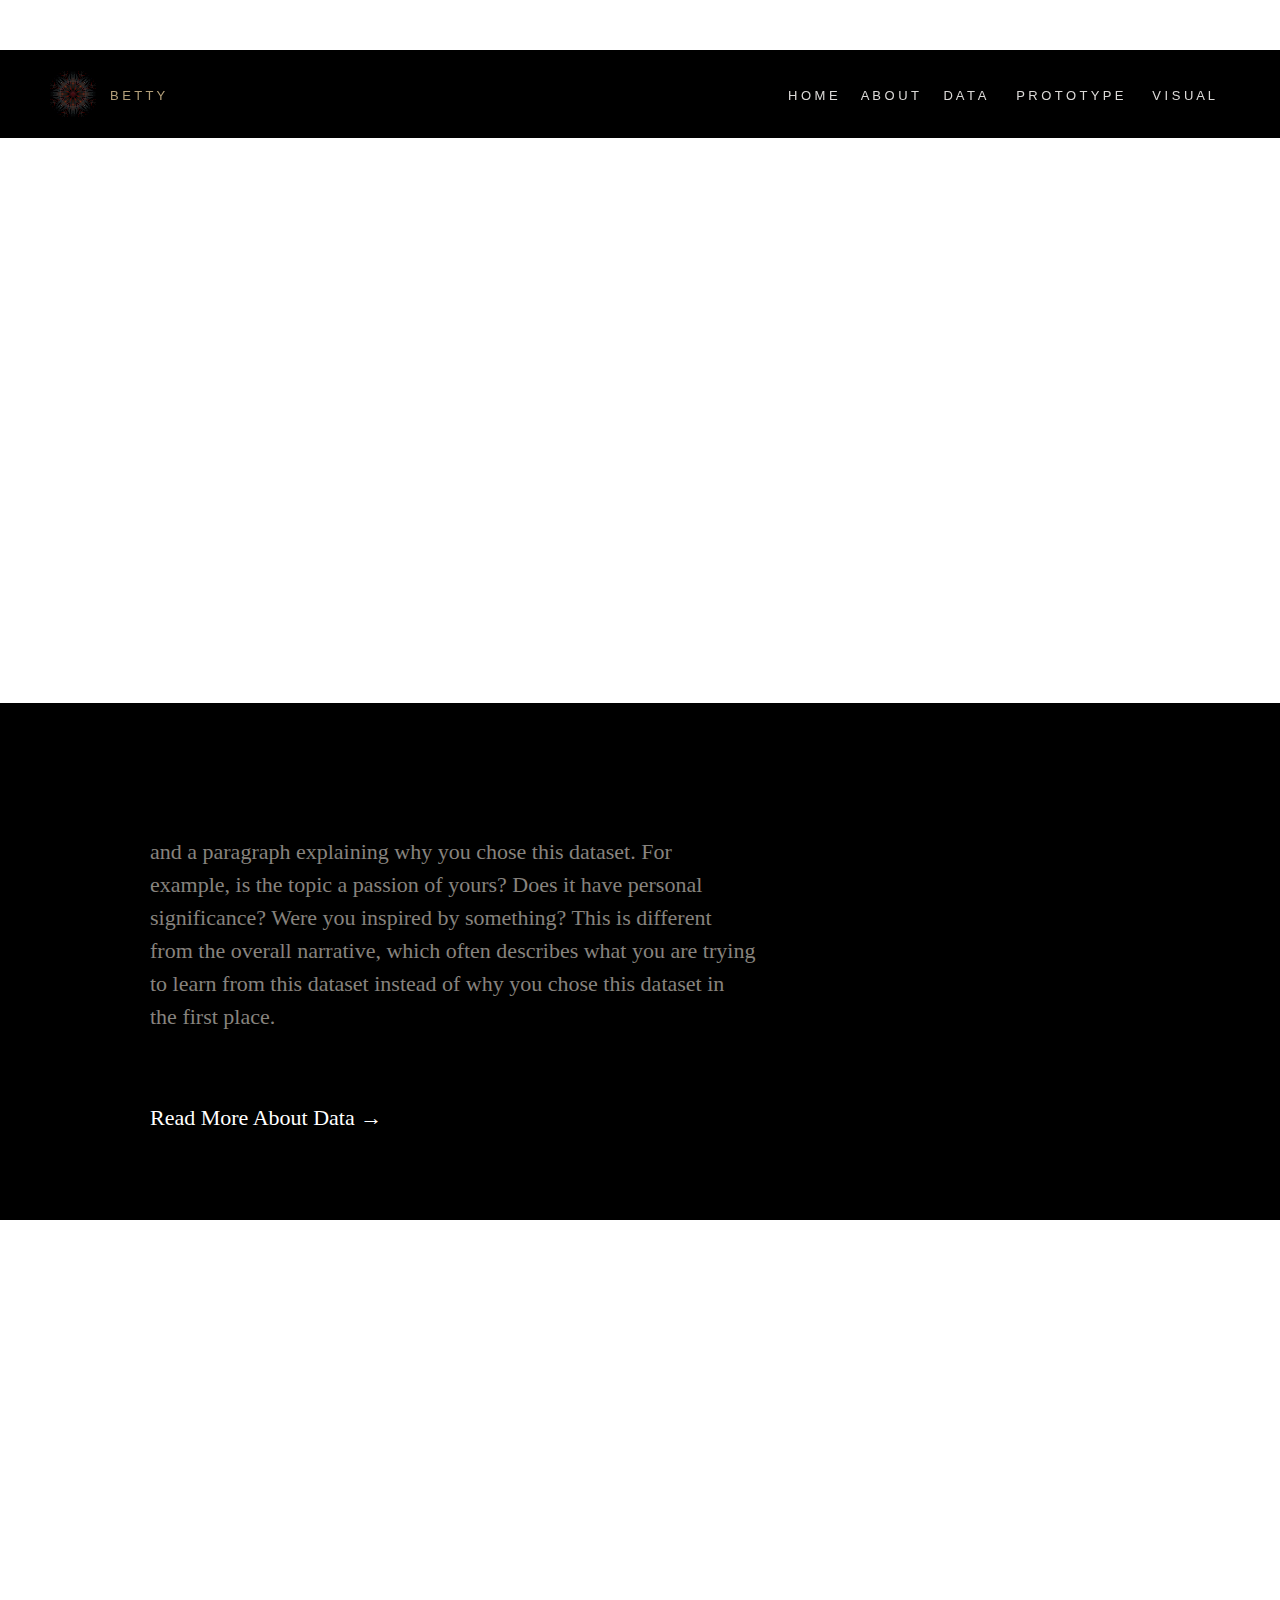
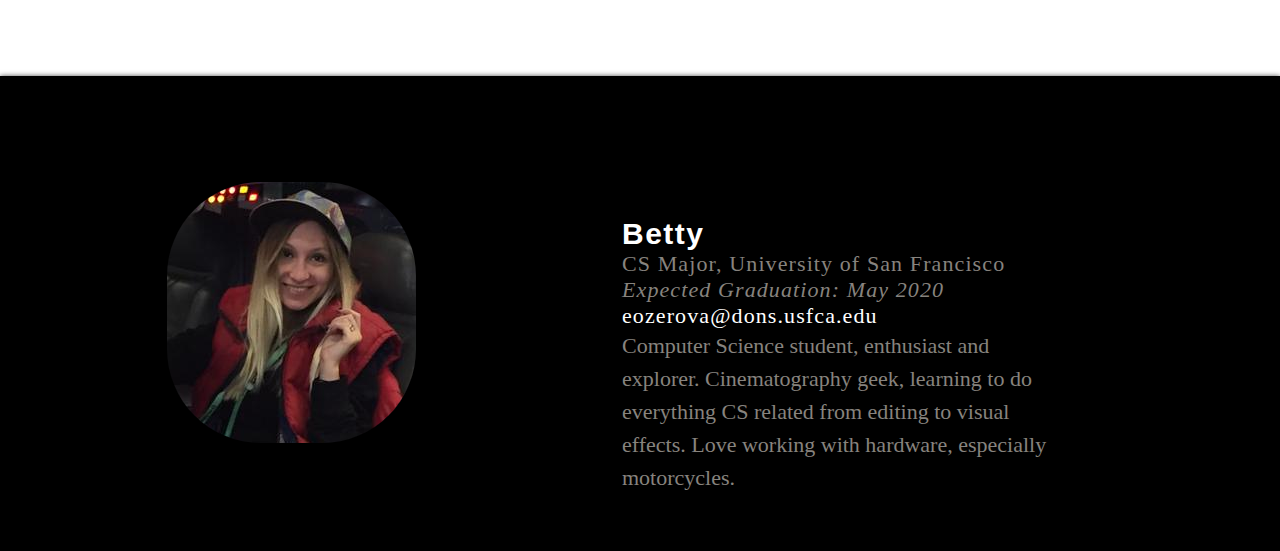
==== about.html @ e0b643b1 "Added new cool website design" ====
<html lang="ru" class="">

<head>

  <meta charset="utf-8">

  <meta charset="utf-8">
  <meta name="viewport" content="width=device-width, initial-scale=1">

  <title>Final Project</title>

  <!-- Add all stylesheets -->
  <link href="css/viewerMainStyle.css" rel="stylesheet">
  <link href="css/theme_fonts.css" rel="stylesheet">
  <link href="css/style_container.css" rel="stylesheet">
  <link href="css/style_navigation.css" rel="stylesheet">
  <link href="css/style_nick.css" rel="stylesheet">
  <link href="css/style_logo.css" rel="stylesheet">
  <link href="css/style_header.css" rel="stylesheet">
  <link href="css/style_blocks.css" rel="stylesheet">
  <link href="css/style_lowblock.css" rel="stylesheet">
  <link href="css/style_pinmenu.css" rel="stylesheet">
  <link href="css/style_footer.css" rel="stylesheet">


  <link href="css/font.css" rel="stylesheet">
  <link href="css/notusedyet/style2.css" rel="stylesheet">
  <link href="css/notusedyet/useless.css" rel="stylesheet">


<body class="" data-js-loaded="true" style="">



  <div id="SITE_CONTAINER">
    <style type="text/css" data-styleid="uploadedFonts"></style>

    <div id="CSS_CONTAINER"></div>
    <div data-aid="stylesContainer">
    </div>
    <div class="noop visual-focus-on" style="position:relative">
      <div id="SCROLL_TO_TOP" tabindex="-1" aria-label="top of page" role="region" style="height:0"></div>
      <div id="FONTS_CONTAINER"></div>
      <div id="SITE_BACKGROUND" style="top: 50px; min-height: calc(100vh - 50px); height: 2015px; width: 980px;" class="siteBackground">
        <div id="SITE_BACKGROUND_previous_noPrev" data-position="absolute" data-align="" data-fitting="" class="siteBackgroundprevious" style="width: 100%; height: 100%;">
          <div id="SITE_BACKGROUNDpreviousImage" class="siteBackgroundpreviousImage"></div>
          <div id="SITE_BACKGROUNDpreviousVideo" class="siteBackgroundpreviousVideo"></div>
          <div id="SITE_BACKGROUND_previousOverlay_noPrev" class="siteBackgroundpreviousOverlay"></div>
        </div>
        <div id="SITE_BACKGROUND_current_do3fh_k8nvbq23_bg" style="top: 0px; background-color: rgb(255, 255, 255); position: absolute; width: 100%; height: 100%;" data-position="absolute" data-align="top" data-fitting="fill"
          class="siteBackgroundcurrent">
          <div id="SITE_BACKGROUND_currentImage_do3fh_k8nvbq23_bg" style="position: absolute; top: 0px; height: 100%; width: 100%;" data-type="bgimage" data-height="100%" class="siteBackgroundcurrentImage"
            data-image-css="{&quot;backgroundSize&quot;:&quot;&quot;,&quot;backgroundPosition&quot;:&quot;&quot;,&quot;backgroundRepeat&quot;:&quot;&quot;}"></div>
          <div id="SITE_BACKGROUND_currentOverlay_do3fh_k8nvbq23_bg" style="position:absolute;top:0;width:100%;height:100%" class="siteBackgroundcurrentOverlay"></div>
        </div>
      </div>
      <div id="SITE_ROOT" class="SITE_ROOT" style="width:100%;min-width:980px;padding-bottom:0;top:50px" aria-hidden="false">
        <div id="masterPage" class="mesh-layout" data-mesh-layout="grid">
          <header data-is-absolute-layout="false" data-is-mobile="false" data-state="transition-allowed" data-site-width="980" data-header-top="0"
            style="position:relative;margin-top:0;left:0;margin-left:0;width:100%;min-width:980px;top:;bottom:;right:" class="style-ivjcpgej" id="SITE_HEADER">
            <div style="left:0;width:100%" id="SITE_HEADERscreenWidthBackground" class="style-ivjcpgejscreenWidthBackground">
              <div class="style-ivjcpgej_bg"></div>
            </div>
            <div id="SITE_HEADERcenteredContent" class="style-ivjcpgejcenteredContent">
              <div style="margin-left:calc((100% - 980px) / 2);width:980px" id="SITE_HEADERbg" class="style-ivjcpgejbg">
                <div class="style-ivjcpgej_bg-center"></div>
              </div>
              <div id="SITE_HEADERinlineContent" class="style-ivjcpgejinlineContent">
                <div id="SITE_HEADERinlineContent-gridContainer" data-mesh-internal="true"></div>
              </div>
            </div>
          </header>

          <main tabindex="-1" data-is-mobile="false" data-is-mesh="true" data-site-width="980" style="left:0;margin-left:0;width:100%;min-width:980px;top:0;bottom:;right:;position:" class="pc1" data-state="" id="PAGES_CONTAINER">
            <div style="left:0" id="PAGES_CONTAINERscreenWidthBackground" class="pc1screenWidthBackground"></div>
            <div style="position:relative" id="PAGES_CONTAINERcenteredContent" class="pc1centeredContent">
              <div style="display:none" id="PAGES_CONTAINERbg" class="pc1bg"></div>
              <div style="position:relative" id="PAGES_CONTAINERinlineContent" class="pc1inlineContent">
                <div style="width:100%">
                  <div data-ismobile="false" data-is-mesh-layout="true" style="height:100%;left:0;position:relative;top:;bottom:;right:" class="style-k8nvdzgb" id="do3fh">
                    <div style="margin-left:calc((100% - 980px) / 2);width:980px" id="do3fhbg" class="style-k8nvdzgbbg"></div>
                    <div class="style-k8nvdzgbinlineContent" id="do3fhinlineContent">
                      <div id="do3fhinlineContent-gridWrapper" data-mesh-internal="true">
                        <div id="do3fhinlineContent-gridContainer" data-mesh-internal="true">
                          <section style="left:0;width:100%;min-width:980px;height:auto;top:;bottom:;right:;position:;margin-left:0" data-responsive="true" data-is-screen-width="true" data-col-margin="0" data-row-margin="0" class="strc1"
                            id="comp-ividcu8f">

                            <div style="position:relative;width:calc(100% - 0px);min-width:980px" id="comp-ividcu8finlineContent" class="strc1inlineContent">
                              <div style="position:relative;width:100%;left:0;flex:980;margin-left:0;min-width:980px;top:0;margin-top:0;margin-bottom:0;height:;display:flex;bottom:;right:" data-content-width="980" data-is-mesh="true" class="strc1"
                                id="comp-ividcu8k">
                                <div style="position: absolute; top: 0px; width: 100%; height: 100%; overflow: hidden; pointer-events: auto; left: 0px; right: 0px; bottom: 0px;" data-page-id="do3fh" data-enable-video="true" data-bg-effect-name=""
                                  data-media-type="" data-use-clip-path="" data-needs-clipping="" data-wix-video-layout="true" class="strc1balata" id="comp-ividcu8kbalata">
                                  <div style="position:absolute;width:100%;height:100%;top:0;background-color:rgba(0, 0, 0, 1)" class="bgColor" id="comp-ividcu8kbalatabgcolor">
                                  </div>
                                </div>
                                <div style="width:100%;position:relative;top:0;bottom:0" class="strc1inlineContent" id="comp-ividcu8kinlineContent">
                                  <div id="comp-ividcu8kinlineContent-gridWrapper" data-mesh-internal="true">
                                    <div id="comp-ividcu8kinlineContent-gridContainer" data-mesh-internal="true">
                                      <div data-packed="true" style="width: 712px; pointer-events: none;" class="txtNew" id="comp-ividcu8o">
                                        <!-- <h2 class="font_2" style="line-height:1.5em;"><span style="letter-spacing:0.05em;">Daniel Russo</span></h2>

                                        <h5 class="font_5" style="line-height:1.5em;"><span style="letter-spacing:0.05em;">Cinematographer, Filmmaker, Storyteller&nbsp;</span></h5> -->
                                      </div>
                                      <div data-packed="true" style="width: 606px; pointer-events: none;" class="txtNew" id="comp-ividcu8q">
                                        <h6 class="font_6" style="line-height:1.5em;">
                                          and a paragraph explaining why you chose this dataset.
                                          For example, is the topic a passion of yours? Does it have personal significance? Were you inspired by something? This is different from the overall narrative, which often describes what you are trying to
                                          learn from this dataset instead of why you chose this dataset in the first place.
                                        </h6>
                                      </div>
                                      <div id="comp-ividcu8s" data-align="left" data-disabled="false" data-margin="0" data-should-use-flex="true" data-width="217" data-height="40" style="height: 40px; min-height: 30px; width: 217px;"
                                        class="style-ivko0jau" data-state="desktop shouldUseFlex left"><a href="data.html" target="_self" id="comp-ividcu8slink" class="style-ivko0jaulink"><span style="margin-left:0" id="comp-ividcu8slabel"
                                            class="style-ivko0jaulabel">Read More About Data → </span></a></div>
                                    </div>
                                  </div>
                                </div>
                              </div>
                          </section>
                          <section style="left:0;width:100%;min-width:980px;height:auto;top:;bottom:;right:;position:;margin-left:0" data-responsive="true" data-is-screen-width="true" data-col-margin="0" data-row-margin="0" class="strc1"
                            id="comp-ividcu3u">
                            <div style="position: absolute; top: 0px; width: calc(100% - 0px); height: 100%; overflow: hidden; pointer-events: auto; min-width: 980px; left: 0px; right: 0px; bottom: 0px;" data-page-id="do3fh" data-enable-video="true"
                              data-bg-effect-name="" data-media-type="" data-use-clip-path="" data-needs-clipping="" data-wix-video-layout="true" class="strc1balata" id="comp-ividcu3ubalata">
                              <div style="position:absolute;width:100%;height:100%;top:0;background-color:rgba(255, 255, 255, 1)" class="bgColor" id="comp-ividcu3ubalatabgcolor">
                                <div style="width:100%;height:100%;position:absolute;top:0;background-image:;opacity:1" id="comp-ividcu3ubalatabgcoloroverlay" class="bgColoroverlay"></div>
                              </div>
                            </div>
                            <div style="position:relative;width:calc(100% - 0px);min-width:980px" id="comp-ividcu3uinlineContent" class="strc1inlineContent">
                              <div style="position:relative;width:100%;left:0;flex:332;margin-left:0;min-width:332px;top:0;margin-top:0;margin-bottom:0;height:;display:flex;bottom:;right:" data-content-width="332" data-is-mesh="true" class="strc1"
                                id="comp-ividcu4c">
                                <div style="position: absolute; top: 0px; width: 100%; height: 100%; overflow: hidden; pointer-events: auto; left: 0px; right: 0px; bottom: 0px;" data-page-id="do3fh" data-enable-video="true" data-bg-effect-name=""
                                  data-media-type="" data-use-clip-path="" data-needs-clipping="" data-wix-video-layout="true" class="strc1balata" id="comp-ividcu4cbalata">
                                  <div style="position:absolute;width:100%;height:100%;top:0;background-color:transparent" class="bgColor" id="comp-ividcu4cbalatabgcolor">
                                    <div style="width:100%;height:100%;position:absolute;top:0;background-image:;opacity:1" id="comp-ividcu4cbalatabgcoloroverlay" class="bgColoroverlay"></div>
                                  </div>
                                </div>
                                <div style="width:100%;position:relative;top:0;bottom:0" class="strc1inlineContent" id="comp-ividcu4cinlineContent">
                                  <style id="comp-ividcu4c-mesh-styles">

                                  </style>

                                  <div id="comp-ividcu4cinlineContent-gridWrapper" data-mesh-internal="true">
                                    <div id="comp-ividcu4cinlineContent-gridContainer" data-mesh-internal="true">

                                      <div data-packed="true" style="width: 199px; pointer-events: none; opacity: 0;" class="txtNew" id="comp-ividcu5n">
                                        <p class="font_8" style="line-height:1.5em; text-align:center;"><span class="color_13"><span style="letter-spacing:0.05em;"><a href="https://betlakes.wixsite.com/mysite-1" target="_self"
                                                data-anchor="dataItem-ividcu601">I'm a paragraph. Click here to add your own text and edit me.</a></span></span></p>
                                      </div>
                                    </div>
                                  </div>
          </main>

          <!-- black footer -->

          <footer style="bottom:auto;left:0;margin-left:0;width:100%;min-width:980px;top:;right:;position:" class="style-k8nvc4vq_footer style-k8nvc4vq" tabindex="-1" data-site-width="980" data-fixedposition="false" data-isrunninginmobile="false"
            data-is-absolute-layout="false" data-state=" " id="SITE_FOOTER">
            <div style="left:0;width:100%" id="SITE_FOOTERscreenWidthBackground" class="style-k8nvc4vqscreenWidthBackground">
              <div class="style-k8nvc4vq_bg"></div>
            </div>
            <div style="width:100%" id="SITE_FOOTERcenteredContent" class="style-k8nvc4vqcenteredContent">
              <div style="margin-left:calc((100% - 980px) / 2);width:980px" id="SITE_FOOTERbg" class="style-k8nvc4vqbg">
                <div class="style-k8nvc4vq_bg-center"></div>
              </div>
              <div id="SITE_FOOTERinlineContent" class="style-k8nvc4vqinlineContent">
                <div id="SITE_FOOTERinlineContent-gridWrapper" data-mesh-internal="true">
                  <div id="SITE_FOOTERinlineContent-gridContainer" data-mesh-internal="true">

                    <div data-packed="true" style="width: 433px; pointer-events: none;" class="txtNew" id="comp-iw0qom55">
                      <p class="image is-128x128"><img class="is-rounded" src="profile.png"></p>
                    </div>

                    <div data-packed="true" style="width: 433px;" class="txtNew" id="comp-jtfr9hek">
                      <h5 class="font_2"><span style="letter-spacing:0.05em;">
                          <strong>Betty</strong><br />
                        </span></h5>
                      <h5 class="font_6"><span style="letter-spacing:0.05em;">
                          CS Major, <a href="https://www.usfca.edu/">University of San Francisco</a><br />
                          <em>Expected Graduation: May 2020</em><br />
                          <span class="color_15"><a href="mailto:username@dons.usfca.edu" target="_self" data-content="eozerova@dons.usfca.edu" data-type="mail">eozerova@dons.usfca.edu</a></span>
                        </span></h5>
                      <h6 class="font_6" style="line-height:1.5em;">Computer Science student, enthusiast and explorer. Cinematography geek, learning to do everything CS related from editing to visual effects. Love working with hardware, especially
                        motorcycles.</h6>

                    </div>

                  </div>
                </div>
              </div>
            </div>
        </div>
      </div>
      </footer>


      <!-- PIN MENU WITH YOU -->
      <div id="pinnedAfterPAGES_CONTAINER" style="top:0;left:0;position:fixed;width:100%;height:calc(100% - 50px);margin-top:50px;z-index:50;display:grid;grid-template-columns:1fr;grid-template-rows:1fr;pointer-events:none">

        <!-- NAVIGATION -->
        <div id="comp-ivgjuufw" class="hidden-during-prewarmup ddm1" style="width: 882px; height: 30px; z-index: 50; overflow-x: visible;" data-stretch-buttons-to-menu-width="false" data-same-width-buttons="false" data-num-items="3"
          data-menuborder-y="0" data-menubtn-border="0" data-ribbon-els="0" data-label-pad="0" data-ribbon-extra="0" data-drophposition="" data-dropalign="right" dir="ltr" data-state="right notMobile" data-dropmode="dropDown">
          <nav aria-label="Site" id="comp-ivgjuufwnavContainer" class="ddm1navContainer">
            <ul style="text-align:right" id="comp-ivgjuufwitemsContainer" class="ddm1itemsContainer">
              <li data-direction="ltr" data-listposition="center" data-data-id="dataItem-ivklmiba" class="ddm1repeaterButton" data-state="menu  idle link notMobile" id="comp-ivgjuufw0" data-original-gap-between-text-and-btn="10" aria-hidden="false"
                style="width: 70px; height: 30px; position: relative; box-sizing: border-box; overflow: visible;"><a data-listposition="center" aria-haspopup="false" href="index.html" target="_self" id="comp-ivgjuufw0linkElement"
                  class="ddm1repeaterButtonlinkElement">
                  <div class="ddm1repeaterButton_gapper">
                    <div style="text-align:right" id="comp-ivgjuufw0bg" class="ddm1repeaterButtonbg">
                      <p style="text-align: right; line-height: 30px;" id="comp-ivgjuufw0label" class="ddm1repeaterButtonlabel">H O M E</p>
                    </div>
                  </div>
                </a></li>
              <li data-direction="ltr" data-listposition="center" data-data-id="dataItem-ivhzboci" class="ddm1repeaterButton" data-state="menu  idle link notMobile" id="comp-ivgjuufw1" data-original-gap-between-text-and-btn="11" aria-hidden="false"
                style="width: 80px; height: 30px; position: relative; box-sizing: border-box; overflow: visible;"><a data-listposition="center" aria-haspopup="false" href="about.html" target="_self" id="comp-ivgjuufw1linkElement"
                  class="ddm1repeaterButtonlinkElement">
                  <div class="ddm1repeaterButton_gapper">
                    <div style="text-align:right" id="comp-ivgjuufw1bg" class="ddm1repeaterButtonbg">
                      <p style="text-align: right; line-height: 30px;" id="comp-ivgjuufw1label" class="ddm1repeaterButtonlabel">A B O U T</p>
                    </div>
                  </div>
                </a></li>
              <li data-direction="ltr" data-listposition="center" data-data-id="dataItem-ivhzboci" class="ddm1repeaterButton" data-state="menu  idle link notMobile" id="comp-ivgjuufw1" data-original-gap-between-text-and-btn="11" aria-hidden="false"
                style="width: 70px; height: 30px; position: relative; box-sizing: border-box; overflow: visible;"><a data-listposition="center" aria-haspopup="false" href="data.html" target="_self" id="comp-ivgjuufw1linkElement"
                  class="ddm1repeaterButtonlinkElement">
                  <div class="ddm1repeaterButton_gapper">
                    <div style="text-align:right" id="comp-ivgjuufw1bg" class="ddm1repeaterButtonbg">
                      <p style="text-align: right; line-height: 30px;" id="comp-ivgjuufw1label" class="ddm1repeaterButtonlabel">D A T A</p>
                    </div>
                  </div>
                </a></li>
              <li data-direction="ltr" data-listposition="right" data-data-id="dataItem-ivhzdnii" class="ddm1repeaterButton" data-state="menu  idle link notMobile" id="comp-ivgjuufw2" data-original-gap-between-text-and-btn="10" aria-hidden="false"
                style="width: 113px; height: 30px; position: relative; box-sizing: border-box; overflow: visible;"><a data-listposition="right" aria-haspopup="false" href="prototype.html" target="_self" data-keep-roots="true" data-anchor-comp-id=""
                  data-anchor="dataItem-ividcu8d" id="comp-ivgjuufw2linkElement" class="ddm1repeaterButtonlinkElement">
                  <div class="ddm1repeaterButton_gapper">
                    <div style="text-align:right" id="comp-ivgjuufw2bg" class="ddm1repeaterButtonbg">
                      <p style="text-align: right; line-height: 30px;" id="comp-ivgjuufw2label" class="ddm1repeaterButtonlabel">P R O T O T Y P E</p>
                    </div>
                  </div>
                </a></li>
              <li data-direction="ltr" data-listposition="right" data-data-id="dataItem-ivhzdnii" class="ddm1repeaterButton" data-state="menu  idle link notMobile" id="comp-ivgjuufw2" data-original-gap-between-text-and-btn="10" aria-hidden="false"
                style="width: 113px; height: 30px; position: relative; box-sizing: border-box; overflow: visible;"><a data-listposition="right" aria-haspopup="false" href="visual.html" target="_self" data-keep-roots="true" data-anchor-comp-id=""
                  data-anchor="dataItem-ividcu8d" id="comp-ivgjuufw2linkElement" class="ddm1repeaterButtonlinkElement">
                  <div class="ddm1repeaterButton_gapper">
                    <div style="text-align:right" id="comp-ivgjuufw2bg" class="ddm1repeaterButtonbg">
                      <p style="text-align: right; line-height: 30px;" id="comp-ivgjuufw2label" class="ddm1repeaterButtonlabel">V I S U A L</p>
                    </div>
                  </div>
                </a></li>
            </ul>
            <div id="comp-ivgjuufwmoreButton" class="ddm1moreButton"></div>
            <div style="visibility:hidden" data-drophposition="" data-dropalign="right" id="comp-ivgjuufwdropWrapper" class="ddm1dropWrapper">
              <ul style="visibility:hidden" id="comp-ivgjuufwmoreContainer" class="ddm1moreContainer"></ul>
            </div>
          </nav>
        </div>
        <div style="top:;bottom:;left:;right:;width:46px;height:46px;z-index:50" class="ImageButton_1" data-state="supports_opacity transition_none   " id="comp-ivm23fqv"><a title="" style="width:46px;height:46px" id="comp-ivm23fqvlink"
            class="ImageButton_1link">
            <div class="ImageButton_1_correct-positioning">
              <wix-image style="width:46px;height:46px;top:0;left:0" data-has-bg-scroll-effect=""
                data-image-info="{&quot;imageData&quot;:{&quot;alt&quot;:&quot;&quot;,&quot;type&quot;:&quot;Image&quot;,&quot;id&quot;:&quot;dataItem-ivm23fuu1&quot;,&quot;metaData&quot;:{&quot;pageId&quot;:&quot;masterPage&quot;,&quot;isPreset&quot;:true,&quot;schemaVersion&quot;:&quot;2.0&quot;,&quot;isHidden&quot;:false},&quot;title&quot;:&quot;logo3.png&quot;,&quot;uri&quot;:&quot;ca2a5a_57b8d552f34f4d29905ffa2794d60661~mv2.png&quot;,&quot;description&quot;:&quot;&quot;,&quot;width&quot;:1000,&quot;height&quot;:1000,&quot;displayMode&quot;:&quot;full&quot;},&quot;containerId&quot;:&quot;comp-ivm23fqv&quot;,&quot;displayMode&quot;:&quot;full&quot;}"
                data-has-ssr-src="" data-is-svg="false" data-is-svg-mask="false" id="comp-ivm23fqvdefaultImage" class="ImageButton_1defaultImage" data-src="img/logo.png"><img id="comp-ivm23fqvdefaultImageimage"
                  style="object-position:50% 50%;width:46px;height:46px;object-fit:contain" alt="" data-type="image" itemprop="image" src="img/logo.png"></wix-image>
            </div>
            <div class="ImageButton_1_correct-positioning">
              <wix-image style="width:46px;height:46px;top:0;left:0" data-has-bg-scroll-effect=""
                data-image-info="{&quot;imageData&quot;:{&quot;alt&quot;:&quot;&quot;,&quot;type&quot;:&quot;Image&quot;,&quot;id&quot;:&quot;dataItem-ivm23fuv&quot;,&quot;metaData&quot;:{&quot;pageId&quot;:&quot;masterPage&quot;,&quot;isPreset&quot;:true,&quot;schemaVersion&quot;:&quot;2.0&quot;,&quot;isHidden&quot;:false},&quot;title&quot;:&quot;logo3_white.png&quot;,&quot;uri&quot;:&quot;ca2a5a_eec097e86031431b994af4fa02dc7258~mv2.png&quot;,&quot;description&quot;:&quot;&quot;,&quot;width&quot;:1000,&quot;height&quot;:1000,&quot;displayMode&quot;:&quot;full&quot;},&quot;containerId&quot;:&quot;comp-ivm23fqv&quot;,&quot;displayMode&quot;:&quot;full&quot;}"
                data-has-ssr-src="" data-is-svg="false" data-is-svg-mask="false" id="comp-ivm23fqvhoverImage" class="ImageButton_1hoverImage" data-src="img/logo.png"><img id="comp-ivm23fqvhoverImageimage"
                  style="object-position:50% 50%;width:46px;height:46px;object-fit:contain" alt="" data-type="image" itemprop="image" src="img/logo.png"></wix-image>
            </div>
            <div class="ImageButton_1_correct-positioning">
              <wix-image style="width:46px;height:46px;top:0;left:0" data-has-bg-scroll-effect=""
                data-image-info="{&quot;imageData&quot;:{&quot;alt&quot;:&quot;&quot;,&quot;type&quot;:&quot;Image&quot;,&quot;id&quot;:&quot;dataItem-ivm23fuv1&quot;,&quot;metaData&quot;:{&quot;pageId&quot;:&quot;masterPage&quot;,&quot;isPreset&quot;:true,&quot;schemaVersion&quot;:&quot;2.0&quot;,&quot;isHidden&quot;:false},&quot;title&quot;:&quot;logo3_white.png&quot;,&quot;uri&quot;:&quot;ca2a5a_eec097e86031431b994af4fa02dc7258~mv2.png&quot;,&quot;description&quot;:&quot;&quot;,&quot;width&quot;:1000,&quot;height&quot;:1000,&quot;displayMode&quot;:&quot;full&quot;},&quot;containerId&quot;:&quot;comp-ivm23fqv&quot;,&quot;displayMode&quot;:&quot;full&quot;}"
                data-has-ssr-src="" data-is-svg="false" data-is-svg-mask="false" id="comp-ivm23fqvactiveImage" class="ImageButton_1activeImage" data-src="img/logo.png"><img id="comp-ivm23fqvactiveImageimage"
                  style="object-position:50% 50%;width:46px;height:46px;object-fit:contain" alt="" data-type="image" itemprop="image" src="img/logo.png"></wix-image>
            </div>
          </a></div>
        <div id="comp-ivhrfpvn" data-align="left" data-disabled="false" data-margin="0" data-should-use-flex="true" data-width="224" data-height="40" style="z-index: 50; height: 40px; min-height: 18px; width: 224px;" class="b3"
          data-state="desktop shouldUseFlex left"><a href="https://betlakes.wixsite.com/mysite-1" target="_self" id="comp-ivhrfpvnlink" class="b3link"><span style="margin-left:0" id="comp-ivhrfpvnlabel" class="b3label">B E T T Y</span></a></div>
      </div>
    </div>
  </div>
  <div id="WIX_ADS" class="wix-ads-2 visible desktop">
    <style type="text/css" data-styleid="wixAds-style">
      @charset "UTF-8";
      /*the ad font is Helvetica. we don't wont users to use it in the sites, so we changed the name of the font */
      </div></div></body></html>
---- css/viewerMainStyle.css ----
a,
abbr,
acronym,
address,
applet,
b,
big,
blockquote,
body,
button,
caption,
center,
cite,
code,
dd,
del,
dfn,
div,
dl,
dt,
em,
fieldset,
font,
footer,
form,
h1,
h2,
h3,
h4,
h5,
h6,
header,
html,
i,
iframe,
img,
ins,
kbd,
label,
legend,
li,
nav,
object,
ol,
p,
pre,
q,
s,
samp,
section,
small,
span,
strike,
strong,
sub,
sup,
table,
tbody,
td,
tfoot,
th,
thead,
title,
tr,
tt,
u,
ul,
var,
wix-iframe {
  margin: 0;
  padding: 0;
  border: 0;
  outline: 0;
  vertical-align: baseline;
  background: 0 0
}

wix-iframe {
  display: block
}

body {
  font-size: 10px;
  font-family: Arial, Helvetica, sans-serif
}

input,
select,
textarea {
  font-family: Helvetica, Arial, sans-serif;
  box-sizing: border-box
}

ol,
ul {
  list-style: none
}

blockquote,
q {
  quotes: none
}

ins {
  text-decoration: none
}

del {
  text-decoration: line-through
}

table {
  border-collapse: collapse;
  border-spacing: 0
}

a {
  cursor: pointer;
  text-decoration: none
}

body,
html {
  height: 100%
}

body {
  overflow-x: auto;
  overflow-y: scroll
}

body.overflowHidden {
  overflow: hidden
}

.testStyles {
  overflow-y: hidden
}

.reset-button {
  background: 0 0;
  border: 0;
  outline: 0;
  color: inherit;
  font: inherit;
  line-height: normal;
  overflow: visible;
  padding: 0;
  -webkit-appearance: none;
  -webkit-user-select: none;
  -moz-user-select: none;
  -ms-user-select: none
}

:focus {
  outline: 0
}

.wixSiteProperties {
  -webkit-font-smoothing: antialiased;
  -moz-osx-font-smoothing: grayscale
}

.SITE_ROOT {
  min-height: 100%;
  position: relative;
  margin: 0 auto
}

.POPUPS_ROOT {
  left: 0;
  top: 0;
  width: 100vw;
  height: 100%;
  overflow-x: auto;
  overflow-y: scroll;
  position: fixed;
  z-index: 99999
}

.POPUPS_ROOT.mobile {
  z-index: 1005;
  -webkit-overflow-scrolling: touch
}

.POPUPS_ROOT.responsive .POPUPS_WRAPPER {
  position: absolute;
  top: 0;
  left: 0;
  width: 100%;
  height: 100%
}

.POPUPS_ROOT:not(.responsive) .POPUPS_WRAPPER {
  position: relative;
  overflow: auto
}

.POPUPS_ROOT:not(.responsive) .POPUPS_WRAPPER>div {
  margin: 0 auto
}

.auto-generated-link {
  color: inherit
}

.warmup .hidden-on-warmup {
  visibility: hidden
}

body:not([data-js-loaded]) [data-hide-prejs] {
  visibility: hidden
}

html.device-phone body {
  overflow-y: auto
}

html.device-mobile-optimized.device-android {
  margin-bottom: 1px
}

html.device-mobile-optimized.blockSiteScrolling>body {
  position: fixed;
  width: 100%
}

html.device-mobile-optimized.media-zoom-mode>body {
  touch-action: manipulation
}

html.device-mobile-optimized.media-zoom-mode>body>#SITE_CONTAINER {
  height: 100%;
  overflow: hidden
}

html.device-mobile-optimized.media-zoom-mode>body>#SITE_CONTAINER>.noop {
  height: 100%
}

html.device-mobile-optimized.media-zoom-mode>body>#SITE_CONTAINER>.noop>.siteAspectsContainer {
  height: 100%;
  z-index: 1005
}

.siteAspectsContainer {
  position: absolute;
  top: 0;
  margin: 0 auto;
  left: 0;
  right: 0
}

body.prewarmup #SITE_ROOT {
  overflow-x: hidden;
  overflow-y: hidden
}

body.device-mobile-optimized {
  overflow-x: hidden;
  overflow-y: scroll
}

body.device-mobile-optimized.qa-mode {
  overflow-y: auto
}

body.device-mobile-optimized #SITE_CONTAINER {
  width: 320px;
  overflow-x: visible;
  margin: 0 auto;
  position: relative
}

body.device-mobile-optimized>* {
  max-width: 100% !important
}

body.device-mobile-optimized .SITE_ROOT {
  overflow-x: hidden;
  overflow-y: hidden
}

body.device-mobile-non-optimized #SITE_CONTAINER>:not(.mobile-non-optimized-overflow) .SITE_ROOT {
  overflow-x: hidden;
  overflow-y: auto
}

body.device-mobile-non-optimized.fullScreenMode {
  background-color: #5f6360
}

body.device-mobile-non-optimized.fullScreenMode #MOBILE_ACTIONS_MENU,
body.device-mobile-non-optimized.fullScreenMode #SITE_BACKGROUND,
body.device-mobile-non-optimized.fullScreenMode .SITE_ROOT {
  visibility: hidden
}

body.fullScreenMode {
  overflow-x: hidden !important;
  overflow-y: hidden !important
}

body.fullScreenMode.device-mobile-optimized #TINY_MENU {
  opacity: 0;
  pointer-events: none
}

body.fullScreenMode-scrollable.device-mobile-optimized {
  overflow-x: hidden !important;
  overflow-y: auto !important
}

body.fullScreenMode-scrollable.device-mobile-optimized #masterPage,
body.fullScreenMode-scrollable.device-mobile-optimized .SITE_ROOT {
  overflow-x: hidden !important;
  overflow-y: hidden !important
}

body.fullScreenMode-scrollable.device-mobile-optimized #SITE_BACKGROUND,
body.fullScreenMode-scrollable.device-mobile-optimized #masterPage {
  height: auto !important
}

body.fullScreenMode-scrollable.device-mobile-optimized #masterPage.mesh-layout {
  height: 0 !important
}

.fullScreenOverlay {
  z-index: 1005;
  position: fixed;
  left: 0;
  top: -60px;
  right: 0;
  bottom: 0;
  display: -webkit-box;
  display: -webkit-flex;
  display: flex;
  -webkit-box-pack: center;
  -webkit-justify-content: center;
  justify-content: center;
  overflow-y: hidden
}

.fullScreenOverlay>.fullScreenOverlayContent {
  margin: 0 auto;
  position: absolute;
  right: 0;
  top: 60px;
  left: 0;
  bottom: 0;
  overflow: hidden;
  -webkit-transform: translateZ(0);
  transform: translateZ(0)
}

.mobile-actions-menu-wrapper {
  z-index: 1000
}

body[contenteditable] {
  overflow-x: auto;
  overflow-y: auto
}

.bold {
  font-weight: 700
}

.italic {
  font-style: italic
}

.underline {
  text-decoration: underline
}

.lineThrough {
  text-decoration: line-through
}

.singleLineText {
  white-space: nowrap;
  text-overflow: ellipsis
}

.alignLeft {
  text-align: left
}

.alignCenter {
  text-align: center
}

.alignRight {
  text-align: right
}

.alignJustify {
  text-align: justify
}

ol.font_100,
ul.font_100 {
  color: #080808;
  font-family: 'Arial, Helvetica, sans-serif', serif;
  font-size: 10px;
  font-style: normal;
  font-variant: normal;
  font-weight: 400;
  margin: 0;
  text-decoration: none;
  line-height: normal;
  letter-spacing: normal
}

ol.font_100 li,
ul.font_100 li {
  margin-bottom: 12px
}

letter {
  position: relative;
  display: inline-block
}

word {
  display: inline-block;
  white-space: nowrap
}

letter.space,
word.space {
  display: inline
}

ol.wix-list-text-align,
ul.wix-list-text-align {
  list-style-position: inside
}

ol.wix-list-text-align h1,
ol.wix-list-text-align h2,
ol.wix-list-text-align h3,
ol.wix-list-text-align h4,
ol.wix-list-text-align h5,
ol.wix-list-text-align h6,
ol.wix-list-text-align p,
ul.wix-list-text-align h1,
ul.wix-list-text-align h2,
ul.wix-list-text-align h3,
ul.wix-list-text-align h4,
ul.wix-list-text-align h5,
ul.wix-list-text-align h6,
ul.wix-list-text-align p {
  display: inline
}

#popoverLayer {
  z-index: 100
}

.wixapps-less-spacers-align.ltr {
  text-align: left
}

.wixapps-less-spacers-align.center {
  text-align: center
}

.wixapps-less-spacers-align.rtl {
  text-align: right
}

.wixapps-less-spacers-align>a,
.wixapps-less-spacers-align>div {
  display: inline-block !important
}

.flex_display {
  display: -webkit-box;
  display: -webkit-flex;
  display: flex
}

.flex_vbox {
  box-sizing: border-box;
  padding-top: .01em;
  padding-bottom: .01em
}

a.wixAppsLink img {
  cursor: pointer
}

.singleLine {
  white-space: nowrap;
  display: block;
  overflow: hidden;
  text-overflow: ellipsis;
  word-wrap: normal
}

[data-z-counter] {
  z-index: 0
}

[data-z-counter="0"] {
  z-index: auto
}

.circle-preloader {
  -webkit-animation: semi-rotate 1s 1ms linear infinite;
  animation: semi-rotate 1s 1ms linear infinite;
  height: 30px;
  left: 50%;
  margin-left: -15px;
  margin-top: -15px;
  overflow: hidden;
  position: absolute;
  top: 50%;
  -webkit-transform-origin: 100% 50%;
  transform-origin: 100% 50%;
  width: 15px
}

.circle-preloader::before {
  content: '';
  top: 0;
  left: 0;
  right: -100%;
  bottom: 0;
  border: 3px solid currentColor;
  border-color: currentColor transparent transparent currentColor;
  border-radius: 50%;
  position: absolute;
  -webkit-transform: rotate(-45deg);
  transform: rotate(-45deg);
  -webkit-animation: inner-rotate .5s 1ms linear infinite alternate;
  animation: inner-rotate .5s 1ms linear infinite alternate;
  color: #7fccf7
}

.circle-preloader::after {
  content: '';
  top: 0;
  left: 0;
  right: -100%;
  bottom: 0;
  border: 3px solid currentColor;
  border-color: currentColor transparent transparent currentColor;
  border-radius: 50%;
  position: absolute;
  -webkit-transform: rotate(-45deg);
  transform: rotate(-45deg);
  -webkit-animation: inner-rotate .5s 1ms linear infinite alternate;
  animation: inner-rotate .5s 1ms linear infinite alternate;
  color: #3899ec;
  opacity: 0
}

.circle-preloader.white::before {
  color: #f0f0f0
}

.circle-preloader.white::after {
  color: #dcdcdc
}

@-webkit-keyframes inner-rotate {
  to {
    opacity: 1;
    -webkit-transform: rotate(115deg);
    transform: rotate(115deg)
  }
}

@keyframes inner-rotate {
  to {
    opacity: 1;
    -webkit-transform: rotate(115deg);
    transform: rotate(115deg)
  }
}

@-webkit-keyframes semi-rotate {
  from {
    -webkit-animation-timing-function: ease-out;
    animation-timing-function: ease-out;
    -webkit-transform: rotate(180deg);
    transform: rotate(180deg)
  }

  45% {
    -webkit-transform: rotate(198deg);
    transform: rotate(198deg)
  }

  55% {
    -webkit-transform: rotate(234deg);
    transform: rotate(234deg)
  }

  to {
    -webkit-transform: rotate(540deg);
    transform: rotate(540deg)
  }
}

@keyframes semi-rotate {
  from {
    -webkit-animation-timing-function: ease-out;
    animation-timing-function: ease-out;
    -webkit-transform: rotate(180deg);
    transform: rotate(180deg)
  }

  45% {
    -webkit-transform: rotate(198deg);
    transform: rotate(198deg)
  }

  55% {
    -webkit-transform: rotate(234deg);
    transform: rotate(234deg)
  }

  to {
    -webkit-transform: rotate(540deg);
    transform: rotate(540deg)
  }
}

.hidden-comp-ghost-mode {
  opacity: .5
}

.collapsed-comp-mode::after {
  position: absolute;
  top: 0;
  bottom: 0;
  left: 0;
  right: 0;
  content: '';
  background: -webkit-repeating-linear-gradient(135deg, transparent, transparent 49%, #2b5672 40%, #2b5672 40%, transparent 51%);
  background: repeating-linear-gradient(-45deg, transparent, transparent 49%, #2b5672 40%, #2b5672 40%, transparent 51%);
  background-size: 6px 6px;
  background-repeat: repeat
}

.g-transparent-a:link,
.g-transparent-a:visited {
  border-color: transparent
}

.transitioning-comp * {
  transition: inherit !important;
  -webkit-transition: inherit !important
}

.selectionSharerContainer {
  position: absolute;
  background-color: #fff;
  box-shadow: 0 4px 10px 0 rgba(57, 86, 113, .24);
  width: 142px;
  height: 45px;
  border-radius: 100px;
  text-align: center
}

.selectionSharerContainer:after {
  content: "";
  position: absolute;
  bottom: -10px;
  left: 42%;
  border-width: 10px 10px 0;
  border-style: solid;
  border-color: #fff transparent;
  display: block;
  width: 0
}

.selectionSharerContainer .selectionSharerOption {
  display: inline-block;
  cursor: pointer;
  vertical-align: top;
  padding: 13px 11px 11px 13px;
  margin: 1px;
  z-index: -1
}

.selectionSharerContainer .selectionSharerVerticalSeparator {
  margin-top: 9px;
  margin-bottom: 18px;
}
.k8nvdzgbbg
  height: 26px;
  width: 1px;
  display: inline-block
}

.visual-focus-on .focus-ring:not(.has-custom-focus):focus,
.visual-focus-on .focus-ring:not(.has-custom-focus):focus~.wixSdkShowFocusOnSibling {
  box-shadow: 0 0 0 1px #fff, 0 0 0 3px #116dff;
  z-index: 999
}

body.prewarmup .hidden-during-prewarmup {
  visibility: hidden
}

#masterPage.mesh-layout[data-mesh-layout=grid] {
  display: -ms-grid;
  display: grid;
  -ms-grid-rows: max-content max-content min-content max-content;
  grid-template-rows: -webkit-max-content -webkit-max-content -webkit-min-content -webkit-max-content;
  grid-template-rows: max-content max-content min-content max-content;
  -ms-grid-columns: 100%;
  grid-template-columns: 100%;
  -webkit-box-align: start;
  -webkit-align-items: start;
  align-items: start;
  -webkit-box-pack: stretch;
  -webkit-justify-content: stretch;
  justify-content: stretch
}

#masterPage.mesh-layout[data-mesh-layout=grid] #PAGES_CONTAINER,
#masterPage.mesh-layout[data-mesh-layout=grid] #SITE_FOOTER,
#masterPage.mesh-layout[data-mesh-layout=grid] #SITE_FOOTER-placeholder,
#masterPage.mesh-layout[data-mesh-layout=grid] #SITE_HEADER,
#masterPage.mesh-layout[data-mesh-layout=grid] #SITE_HEADER-placeholder,
#masterPage.mesh-layout[data-mesh-layout=grid] #SOSP_CONTAINER_CUSTOM_ID[data-state~=mobileView],
#masterPage.mesh-layout[data-mesh-layout=grid] #soapAfterPagesContainer,
#masterPage.mesh-layout[data-mesh-layout=grid] #soapBeforePagesContainer {
  -ms-grid-column: 1;
  -ms-grid-row-align: start;
  -ms-grid-column-align: start
}

#masterPage.mesh-layout[data-mesh-layout=grid] #SITE_HEADER,
#masterPage.mesh-layout[data-mesh-layout=grid] #SITE_HEADER-placeholder {
  -ms-grid-row: 1;
  grid-area: 1/1/2/2
}

#masterPage.mesh-layout[data-mesh-layout=grid] #SOSP_CONTAINER_CUSTOM_ID[data-state~=mobileView] {
  -ms-grid-row: 2;
  grid-area: 2/1/3/2
}

#masterPage.mesh-layout[data-mesh-layout=grid] #PAGES_CONTAINER,
#masterPage.mesh-layout[data-mesh-layout=grid] #soapAfterPagesContainer,
#masterPage.mesh-layout[data-mesh-layout=grid] #soapBeforePagesContainer {
  -ms-grid-row: 3;
  grid-area: 3/1/4/2
}

#masterPage.mesh-layout[data-mesh-layout=grid] #soapAfterPagesContainer,
#masterPage.mesh-layout[data-mesh-layout=grid] #soapBeforePagesContainer {
  width: 100%
}

#masterPage.mesh-layout[data-mesh-layout=grid] #PAGES_CONTAINER {
  -webkit-align-self: stretch;
  align-self: stretch
}

#masterPage.mesh-layout[data-mesh-layout=grid] main#PAGES_CONTAINER {
  display: block
}

#masterPage.mesh-layout[data-mesh-layout=grid] #SITE_FOOTER,
#masterPage.mesh-layout[data-mesh-layout=grid] #SITE_FOOTER-placeholder {
  -ms-grid-row: 4;
  grid-area: 4/1/5/2
}

#masterPage.mesh-layout[data-mesh-layout=grid] #PAGES_CONTAINERcenteredContent,
#masterPage.mesh-layout[data-mesh-layout=grid] #PAGES_CONTAINERinlineContent,
#masterPage.mesh-layout[data-mesh-layout=grid] #SITE_PAGES {
  height: 100%
}

#masterPage.mesh-layout.desktop>* {
  width: 100%
}

#masterPage.mesh-layout #PAGES_CONTAINER,
#masterPage.mesh-layout #SITE_FOOTER,
#masterPage.mesh-layout #SITE_HEADER,
#masterPage.mesh-layout #SOSP_CONTAINER_CUSTOM_ID[data-state~=mobileView],
#masterPage.mesh-layout #masterPageinlineContent {
  position: relative
}

#masterPage.mesh-layout #SITE_FOOTER-placeholder,
#masterPage.mesh-layout #SITE_HEADER-placeholder {
  display: none
}

#masterPage.mesh-layout #SITE_HEADER[data-state~=fixedPosition]~#SITE_HEADER-placeholder {
  display: block
}

#masterPage.mesh-layout #SITE_FOOTER[data-state~=fixedPosition]~#SITE_FOOTER-placeholder {
  display: block
}

#masterPage.mesh-layout #SITE_PAGES {
  height: auto;
  position: relative
}

#SITE_ROOT img:not([src]) {
  visibility: hidden
}

#SITE_ROOT svg img:not([src]) {
  visibility: visible
}
---- css/theme_fonts.css ----
.font_0 {
  font: normal normal normal 40px/1.4em proxima-n-w01-reg, sans-serif;
  color: #FFFFFF;
}

.font_1 {
  font: normal normal normal 16px/1.4em din-next-w01-light, din-next-w02-light, din-next-w10-light, sans-serif;
  color: #DBD9D7;
}

.font_2 {
  font: normal normal normal 30px/1.4em avenir-lt-w01_85-heavy1475544, sans-serif;
  color: #FFFFFF;
}

.font_3 {
  font: normal normal normal 60px/1.4em lulo-clean-w01-one-bold, sans-serif;
  color: #FFFFFF;
}

.font_4 {
  font: normal normal normal 40px/1.4em proxima-n-w01-reg, sans-serif;
  color: #FFFFFF;
}

.font_5 {
  font: normal normal normal 30px/1.4em avenir-lt-w01_35-light1475496, sans-serif;
  color: #FFFFFF;
}

.font_6 {
  font: normal normal normal 22px/1.4em didot-w01-italic, serif;
  color: #87837E;
}

.font_7 {
  font: normal normal normal 20px/1.4em avenir-lt-w01_85-heavy1475544, sans-serif;
  color: #FFFFFF;
}

.font_8 {
  font: normal normal normal 16px/1.4em didot-w01-italic, serif;
  color: #FFFFFF;
}

.font_9 {
  font: normal normal normal 14px/1.4em avenir-lt-w01_35-light1475496, sans-serif;
  color: #FFFFFF;
}

.font_10 {
  font: normal normal normal 12px/1.4em din-next-w01-light, din-next-w02-light, din-next-w10-light, sans-serif;
  color: #DBD9D7;
}
---- css/style_container.css ----
.pc1screenWidthBackground {
  position: absolute;
  top: 0;
  right: 0;
  bottom: 0;
  left: 0;
}

.pc1[data-state~="fixedPosition"] {
  position: fixed !important;
  left: auto !important;
  z-index: 50;
}

.pc1[data-state~="fixedPosition"].pc1_footer {
  top: auto;
  bottom: 0;
}

.pc1bg {
  position: absolute;
  top: 0;
  right: 0;
  bottom: 0;
  left: 0;
}

.pc1[data-is-absolute-layout="true"]>.pc1centeredContent {
  position: absolute;
  top: 0;
  right: 0;
  bottom: 0;
  left: 0;
}

.pc1[data-is-absolute-layout="true"]>.pc1centeredContent>.pc1inlineContent {
  position: absolute;
  top: 0;
  right: 0;
  bottom: 0;
  left: 0;
}

.siteBackground {
  width: 100%;
  position: absolute;
}

.siteBackgroundbgBeforeTransition {
  position: absolute;
  top: 0;
}

.siteBackgroundbgAfterTransition {
  position: absolute;
  top: 0;
}

.style-k8nvc4vqscreenWidthBackground {
  position: absolute;
  top: 0;
  right: 0;
  bottom: 0;
  left: 0;
}

.style-k8nvc4vq[data-state~="fixedPosition"] {
  position: fixed !important;
  left: auto !important;
  z-index: 50;
}

.style-k8nvc4vq[data-state~="fixedPosition"].style-k8nvc4vq_footer {
  top: auto;
  bottom: 0;
}

.style-k8nvc4vq_bg {
  position: absolute;
  top: 0;
  right: 0;
  bottom: 0;
  left: 0;
  background-color: rgba(0, 0, 0, 1);
  box-shadow: 0 0 5px rgba(0, 0, 0, 0.7);
  border-top: 0px solid rgba(255, 255, 255, 1);
  border-bottom: 0px solid rgba(255, 255, 255, 1);
}

.style-k8nvc4vqbg {
  position: absolute;
  top: 0;
  right: 0;
  bottom: 0;
  left: 0;
}

.style-k8nvc4vq[data-state~="mobileView"] .style-k8nvc4vqbg {
  left: 10px;
  right: 10px;
}

.style-k8nvc4vq_bg-center {
  position: absolute;
  top: 0px;
  right: 0;
  bottom: 0px;
  left: 0;
  background-color: rgba(0, 0, 0, 1);
  border-radius: 0;
}

.style-k8nvc4vq[data-is-absolute-layout="true"]>.style-k8nvc4vqcenteredContent {
  position: absolute;
  top: 0;
  right: 0;
  bottom: 0;
  left: 0;
}

.style-k8nvc4vq[data-is-absolute-layout="true"]>.style-k8nvc4vqcenteredContent>.style-k8nvc4vqinlineContent {
  position: absolute;
  top: 0;
  right: 0;
  bottom: 0;
  left: 0;
}

.style-ivjcpgejscreenWidthBackground {
  position: absolute;
  top: 0;
  right: 0;
  bottom: 0;
  left: 0;
}

.style-ivjcpgej[data-state~="fixedPosition"] {
  position: fixed !important;
  left: auto !important;
  z-index: 50;
}

.style-ivjcpgej[data-state~="fixedPosition"].style-ivjcpgej_footer {
  top: auto;
  bottom: 0;
}

.style-ivjcpgej_bg {
  position: absolute;
  top: 0;
  right: 0;
  bottom: 0;
  left: 0;
  background-color: rgba(0, 0, 0, 1);
  border-top: 0px solid rgba(255, 255, 255, 1);
  border-bottom: 0px solid rgba(255, 255, 255, 1);
}

.style-ivjcpgejbg {
  position: absolute;
  top: 0;
  right: 0;
  bottom: 0;
  left: 0;
}

.style-ivjcpgej[data-state~="mobileView"] .style-ivjcpgejbg {
  left: 10px;
  right: 10px;
}

.style-ivjcpgej_bg-center {
  position: absolute;
  top: 0px;
  right: 0;
  bottom: 0px;
  left: 0;
  background-color: rgba(0, 0, 0, 1);
  border-radius: 0;
}

.style-ivjcpgej[data-is-absolute-layout="true"]>.style-ivjcpgejcenteredContent {
  position: absolute;
  top: 0;
  right: 0;
  bottom: 0;
  left: 0;
}

.style-ivjcpgej[data-is-absolute-layout="true"]>.style-ivjcpgejcenteredContent>.style-ivjcpgejinlineContent {
  position: absolute;
  top: 0;
  right: 0;
  bottom: 0;
  left: 0;
}
---- css/style_navigation.css ----
.ddm1itemsContainer {
  width: calc(100% - 0px);
  height: calc(100% - 0px);
  white-space: nowrap;
  display: inline-block;
  overflow: visible;
  position: absolute;
}

.ddm1moreContainer {
  overflow: visible;
  display: inherit;
  white-space: nowrap;
  width: auto;
  background-color: transparent;
  border-radius: 0;
}

.ddm1dropWrapper {
  z-index: 99999;
  display: block;
  opacity: 1;
  visibility: hidden;
  position: absolute;
  margin-top: 7px;
}

.ddm1>nav {
  position: absolute;
  top: 0;
  right: 0;
  bottom: 0;
  left: 0;
}

.ddm1dropWrapper[data-dropMode="dropUp"] {
  margin-top: 0;
  margin-bottom: 7px;
}

.ddm1repeaterButton {
  height: 100%;
  position: relative;
  box-sizing: border-box;
  display: inline-block;
  cursor: pointer;
  font: normal normal normal 13px/1.4em avenir-lt-w01_35-light1475496, sans-serif;
}

.ddm1repeaterButton[data-state~="header"] a,
.ddm1repeaterButton[data-state~="header"] div {
  cursor: default !important;
}

.ddm1repeaterButtonlinkElement {
  display: inline-block;
  height: 100%;
  width: 100%;
}

.ddm1repeaterButton_gapper {
  padding: 0 5px;
}

.ddm1repeaterButtonlabel {
  display: inline-block;
  padding: 0 10px;
  color: #DBD9D7;
  transition: color 0.4s ease 0s;
}

.ddm1repeaterButton[data-state~="drop"] {
  width: 100%;
  display: block;
}

.ddm1repeaterButton[data-state~="drop"] .ddm1repeaterButtonlabel {
  padding: 0 .5em;
}

.ddm1repeaterButton[data-state~="over"] .ddm1repeaterButtonlabel,
.ddm1repeaterButton[data-preview~="hover"] .ddm1repeaterButtonlabel {
  color: #B39F79;
  transition: color 0.4s ease 0s;
}

.ddm1repeaterButton[data-state~="selected"] .ddm1repeaterButtonlabel,
.ddm1repeaterButton[data-preview~="active"] .ddm1repeaterButtonlabel {
  color: #B39F79;
  transition: color 0.4s ease 0s;
}
---- css/style_nick.css ----
.b3 button.b3link {
  width: 100%;
}

.b3[data-state~="shouldUseFlex"] .b3link,
.b3[data-state~="shouldUseFlex"] .b3labelwrapper {
  text-align: initial;
  display: flex;
  align-items: center;
}

.b3[data-state~="shouldUseFlex"][data-state~="center"] .b3link,
.b3[data-state~="shouldUseFlex"][data-state~="center"] .b3labelwrapper {
  justify-content: center;
}

.b3[data-state~="shouldUseFlex"][data-state~="left"] .b3link,
.b3[data-state~="shouldUseFlex"][data-state~="left"] .b3labelwrapper {
  justify-content: flex-start;
}

.b3[data-state~="shouldUseFlex"][data-state~="right"] .b3link,
.b3[data-state~="shouldUseFlex"][data-state~="right"] .b3labelwrapper {
  justify-content: flex-end;
}

.b3[data-disabled="false"] {
  cursor: pointer;
}

.b3[data-disabled="false"]:active[data-state~="mobile"] .b3label,
.b3[data-disabled="false"]:hover[data-state~="desktop"] .b3label,
.b3[data-disabled="false"][data-preview~="hover"] .b3label {
  color: #FFFFFF;
  transition: color 0.4s ease 0s;
}

.b3link {
  position: absolute;
  top: 0;
  right: 0;
  bottom: 0;
  left: 0;
}

.b3label {
  font: normal normal normal 13px/1.4em avenir-lt-w01_35-light1475496, sans-serif;
  transition: color 0.4s ease 0s;
  color: #B39F79;
  white-space: nowrap;
  display: inline-block;
}

.b3[data-disabled="true"] .b3label,
.b3[data-preview~="disabled"] .b3label {
  color: #FFFFFF;
}
---- css/style_logo.css ----
.ImageButton_1link {
  position: relative;
  display: block;
  z-index: 0;
  overflow: visible;
  -ms-touch-action: none;
  -webkit-user-select: none;
  -moz-user-select: none;
  -ms-user-select: none;
  user-select: none;
  -webkit-tap-highlight-color: rgba(0, 0, 0, 0);
}

.ImageButton_1link:after {
  content: "";
  position: absolute;
  z-index: 5;
  width: 100%;
  height: 100%;
  display: block;
}

.ImageButton_1defaultImage {
  position: absolute;
  opacity: 1;
}

.ImageButton_1hoverImage {
  position: absolute;
  opacity: 0;
}

.ImageButton_1activeImage {
  position: absolute;
  opacity: 0;
}

.ImageButton_1_correct-positioning {
  position: absolute;
}

.ImageButton_1[data-state~="hovered"] .ImageButton_1defaultImage {
  opacity: 0;
}

.ImageButton_1[data-state~="hovered"] .ImageButton_1hoverImage {
  opacity: 1;
}

.ImageButton_1[data-state~="hovered"] .ImageButton_1activeImage {
  opacity: 0;
}

.ImageButton_1[data-state~="pressed"] .ImageButton_1defaultImage {
  opacity: 0;
}

.ImageButton_1[data-state~="pressed"] .ImageButton_1hoverImage {
  opacity: 0;
}

.ImageButton_1[data-state~="pressed"] .ImageButton_1activeImage {
  opacity: 1;
}

.ImageButton_1[data-state~="transition_fade"][data-state~="prepare_adh"] .ImageButton_1defaultImage,
.ImageButton_1[data-state~="transition_fade"][data-state~="prepare_ahd"] .ImageButton_1hoverImage,
.ImageButton_1[data-state~="transition_fade"][data-state~="prepare_dah"] .ImageButton_1activeImage,
.ImageButton_1[data-state~="transition_fade"][data-state~="prepare_dha"] .ImageButton_1hoverImage,
.ImageButton_1[data-state~="transition_fade"][data-state~="prepare_had"] .ImageButton_1activeImage,
.ImageButton_1[data-state~="transition_fade"][data-state~="prepare_hda"] .ImageButton_1defaultImage {
  z-index: 1;
  transition: opacity 0.1s ease 0s;
}

.ImageButton_1[data-state~="transition_fade"][data-state~="prepare_adh"] .ImageButton_1activeImage,
.ImageButton_1[data-state~="transition_fade"][data-state~="prepare_ahd"] .ImageButton_1activeImage,
.ImageButton_1[data-state~="transition_fade"][data-state~="prepare_dah"] .ImageButton_1defaultImage,
.ImageButton_1[data-state~="transition_fade"][data-state~="prepare_dha"] .ImageButton_1defaultImage,
.ImageButton_1[data-state~="transition_fade"][data-state~="prepare_had"] .ImageButton_1hoverImage,
.ImageButton_1[data-state~="transition_fade"][data-state~="prepare_hda"] .ImageButton_1hoverImage,
.ImageButton_1[data-state~="transition_fade"][data-state~="prepare_adh"] .ImageButton_1hoverImage {
  z-index: 3;
  transition: opacity 0.5s ease 0s;
}

.ImageButton_1[data-state~="transition_fade"][data-state~="prepare_ahd"] .ImageButton_1defaultImage,
.ImageButton_1[data-state~="transition_fade"][data-state~="prepare_dah"] .ImageButton_1hoverImage,
.ImageButton_1[data-state~="transition_fade"][data-state~="prepare_dha"] .ImageButton_1activeImage,
.ImageButton_1[data-state~="transition_fade"][data-state~="prepare_had"] .ImageButton_1defaultImage,
.ImageButton_1[data-state~="transition_fade"][data-state~="prepare_hda"] .ImageButton_1activeImage {
  z-index: 2;
  transition: opacity 0.5s ease 0s;
}

.ImageButton_1defaultImage {
  overflow: hidden;
}

.ImageButton_1defaultImageimage {
  position: static;
  box-shadow: #000 0 0 0;
}

.ImageButton_1hoverImage {
  overflow: hidden;
}

.ImageButton_1hoverImageimage {
  position: static;
  box-shadow: #000 0 0 0;
}

.ImageButton_1activeImage {
  overflow: hidden;
}

.ImageButton_1activeImageimage {
  position: static;
  box-shadow: #000 0 0 0;
}
---- css/style_header.css ----
#SITE_HEADERinlineContent {
  height: auto;
  width: 100%;
  position: relative;
}

#SITE_HEADERinlineContent-gridContainer {
  position: static;
  height: auto;
  width: 100%;
  min-height: 88px;
}

#SITE_HEADERcenteredContent {
  position: relative;
}

#SITE_HEADERinlineContent-gridWrapper {
  pointer-events: none;
}

#SITE_HEADERinlineContent-gridContainer>* {
  pointer-events: auto;
}

#SITE_HEADERinlineContent-gridContainer>[id$="-rotated-wrapper"] {
  pointer-events: none;
}

#SITE_HEADERinlineContent-gridContainer>[id$="-rotated-wrapper"]>* {
  pointer-events: auto;
}
---- css/style_blocks.css ----
#do3fhinlineContent {
  height: auto;
  width: 100%;
  position: relative;
}

#do3fhinlineContent-gridWrapper {
  pointer-events: none;
}

#do3fhinlineContent-gridContainer {
  position: static;
  display: grid;
  height: auto;
  width: 100%;
  min-height: 1538px;
  grid-template-rows: min-content 1fr;
  grid-template-columns: 100%;
  padding-bottom: 0px;
  box-sizing: border-box;
}

#comp-ividcu8f {
  position: relative;
  margin: 565px 0px 1px calc((100% - 980px) * 0.5);
  left: 0px;
  grid-area: 1 / 1 / 2 / 2;
  justify-self: start;
  align-self: start;
}

#comp-ividcu3u {
  position: relative;
  margin: 0px 0px 0 calc((100% - 980px) * 0.5);
  left: 0px;
  grid-area: 2 / 1 / 3 / 2;
  justify-self: start;
  align-self: start;
}

#do3fhcenteredContent {
  position: relative;
}

#do3fhinlineContent-gridContainer>* {
  pointer-events: auto;
}

#do3fhinlineContent-gridContainer>[id$="-rotated-wrapper"] {
  pointer-events: none;
}

#do3fhinlineContent-gridContainer>[id$="-rotated-wrapper"]>* {
  pointer-events: auto;
}

#comp-ividcu8kinlineContent {
  height: auto;
  width: 100%;
  position: relative;
}

#comp-ividcu8kinlineContent-gridWrapper {
  pointer-events: none;
}

#comp-ividcu8kinlineContent-gridContainer {
  position: static;
  display: grid;
  height: auto;
  width: 100%;
  min-height: 517px;
  grid-template-rows: min-content min-content 1fr;
  grid-template-columns: 100%;
}

#comp-ividcu8o {
  position: relative;
  margin: 91px 0px 41px calc((100% - 980px) * 0.5);
  left: 0px;
  grid-area: 1 / 1 / 2 / 2;
  justify-self: start;
  align-self: start;
}

#comp-ividcu8q {
  position: relative;
  margin: 0px 0px 65px calc((100% - 980px) * 0.5);
  left: 0px;
  grid-area: 2 / 1 / 3 / 2;
  justify-self: start;
  align-self: start;
}

#comp-ividcu8s {
  position: relative;
  margin: 0px 0px 10px calc((100% - 980px) * 0.5);
  left: 0px;
  grid-area: 3 / 1 / 4 / 2;
  justify-self: start;
  align-self: start;
}

#comp-ividcu8kcenteredContent {
  position: relative;
}

#comp-ividcu8kinlineContent-gridContainer>* {
  pointer-events: auto;
}

#comp-ividcu8kinlineContent-gridContainer>[id$="-rotated-wrapper"] {
  pointer-events: none;
}

#comp-ividcu8kinlineContent-gridContainer>[id$="-rotated-wrapper"]>* {
  pointer-events: auto;
}
---- css/style_lowblock.css ----
#comp-ividcu4cinlineContent {
                                      height: auto;
                                      width: 100%;
                                      position: relative;
                                  }

                                  #comp-ividcu4cinlineContent-gridWrapper {
                                      pointer-events: none;
                                  }

                                  #comp-ividcu4cinlineContent-gridContainer {
                                      position: static;
                                      display: grid;
                                      height: auto;
                                      width: 100%;
                                      min-height: 455px;
                                      grid-template-rows: min-content min-content 1fr;
                                      grid-template-columns: 100%;
                                  }

                                  #comp-ivjv7a3o {
                                      position: relative;
                                      margin: 93px 0px 36px calc((100% - 332px) * 1);
                                      left: 203px;
                                      grid-area: 1 / 1 / 2 / 2;
                                      justify-self: start;
                                      align-self: start;
                                  }

                                  #comp-ividcu4p {
                                      position: relative;
                                      margin: 0px 0px 19px calc((100% - 332px) * 1);
                                      left: 148px;
                                      grid-area: 2 / 1 / 3 / 2;
                                      justify-self: start;
                                      align-self: start;
                                  }

                                  #comp-ividcu4u {
                                      position: relative;
                                      margin: 0px 0px 10px calc((100% - 332px) * 1);
                                      left: 148px;
                                      grid-area: 3 / 1 / 4 / 2;
                                      justify-self: start;
                                      align-self: start;
                                  }

                                  #comp-ividcu4ccenteredContent {
                                      position: relative;
                                  }

                                  #comp-ividcu4cinlineContent-gridContainer > * {
                                      pointer-events: auto;
                                  }

                                  #comp-ividcu4cinlineContent-gridContainer > [id$="-rotated-wrapper"] {
                                      pointer-events: none;
                                  }

                                  #comp-ividcu4cinlineContent-gridContainer > [id$="-rotated-wrapper"] > * {
                                      pointer-events: auto;
                                  }
---- css/style_pinmenu.css ----
#comp-ivgjuufw {
  justify-self: end;
  margin-right: 50px;
  align-self: start;
  margin-top: 31px;
  position: absolute;
  grid-area: 1 / 1 / 2 / 2;
  pointer-events: auto;
}

#comp-ivm23fqv {
  justify-self: start;
  margin-left: 50px;
  align-self: start;
  margin-top: 21px;
  position: absolute;
  grid-area: 1 / 1 / 2 / 2;
  pointer-events: auto;
}

#comp-ivhrfpvn {
  justify-self: start;
  margin-left: 110px;
  align-self: start;
  margin-top: 26px;
  position: absolute;
  grid-area: 1 / 1 / 2 / 2;
  pointer-events: auto;
}
---- css/style_footer.css ----
#comp-jtfr9hekinlineContent {
    height: auto;
    width: 355px;
    position: relative;
}

#comp-jtfr9hekinlineContent-gridWrapper {
    pointer-events: none;
}

#comp-jtfr9hekinlineContent-gridContainer {
    position: static;
    display: grid;
    height: auto;
    width: 100%;
    min-height: auto;
    grid-template-rows: 1fr;
    grid-template-columns: 100%;
}

#comp-jtfr9hfy {
    position: relative;
    margin: 0px 0px 0px 0;
    left: 0px;
    grid-area: 1 / 1 / 2 / 2;
    justify-self: start;
    align-self: start;
}

#comp-jtfr9hekcenteredContent {
    position: relative;
}

#comp-jtfr9hekinlineContent-gridContainer > * {
    pointer-events: auto;
}

#comp-jtfr9hekinlineContent-gridContainer > [id$="-rotated-wrapper"] {
    pointer-events: none;
}

#comp-jtfr9hekinlineContent-gridContainer > [id$="-rotated-wrapper"] > * {
    pointer-events: auto;
}</style><div id="comp-jtfr9hekinlineContent-gridWrapper" data-mesh-internal="true"><div id="comp-jtfr9hekinlineContent-gridContainer" data-mesh-internal="true"><div data-is-responsive="false" style="top:;bottom:;left:;right:;position:" class="style-jtfr9hg2" id="comp-jtfr9hfy"><form class="style-jtfr9hg2form" id="comp-jtfr9hfyform"><style id="comp-jtfr9hfy-mesh-styles">

#comp-jtfr9hfyform {
    height: auto;
    width: 355px;
    position: relative;
}

#comp-jtfr9hfyform-gridWrapper {
    pointer-events: none;
}

#comp-jtfr9hfyform-gridContainer {
    position: static;
    display: grid;
    height: auto;
    width: 100%;
    min-height: auto;
    grid-template-rows: min-content min-content min-content 1fr;
    grid-template-columns: 100%;
}

#comp-jtfrfxqa {
    position: relative;
    margin: 29px 0px 22px 0;
    left: 11px;
    grid-area: 1 / 1 / 2 / 2;
    justify-self: start;
    align-self: start;
}

#comp-jtfr9hmk {
    position: relative;
    margin: 0px 0px 11px 0;
    left: 9px;
    grid-area: 2 / 1 / 3 / 2;
    justify-self: start;
    align-self: start;
}

#comp-jtfr9hmp {
    position: relative;
    margin: 0px 0px 11px 0;
    left: 9px;
    grid-area: 3 / 1 / 4 / 2;
    justify-self: start;
    align-self: start;
}

#comp-jtfr9hmr {
    position: relative;
    margin: 0px 0px 9px 0;
    left: 11px;
    grid-area: 4 / 1 / 5 / 2;
    justify-self: start;
    align-self: start;
}

#comp-jtfr9hfycenteredContent {
    position: relative;
}

#comp-jtfr9hfyform-gridContainer > * {
    pointer-events: auto;
}

#comp-jtfr9hfyform-gridContainer > [id$="-rotated-wrapper"] {
    pointer-events: none;
}

#comp-jtfr9hfyform-gridContainer > [id$="-rotated-wrapper"] > * {
    pointer-events: auto;
  }


#SITE_FOOTERinlineContent {
height: auto;
width: 100%;
position: relative;
}

#SITE_FOOTERinlineContent-gridWrapper {
pointer-events: none;
}

#SITE_FOOTERinlineContent-gridContainer {
position: static;
display: grid;
height: auto;
width: 100%;
min-height: 475px;
grid-template-rows: min-content min-content min-content min-content 1fr;
grid-template-columns: 100%;
}

#comp-iw0qom55 {
position: relative;
margin: 89px 0px 39px calc((100% - 980px) * 0.5);
left: 0px;
grid-area: 1 / 1 / 2 / 2;
justify-self: start;
align-self: start;
}

#comp-ivickyia {
position: relative;
margin: 0px 0px 15px calc((100% - 980px) * 0.5);
left: 0px;
grid-area: 2 / 1 / 3 / 2;
justify-self: start;
align-self: start;
}

#comp-ivicm462 {
position: relative;
margin: 0px 0px 55px calc((100% - 980px) * 0.5);
left: 0px;
grid-area: 3 / 1 / 4 / 2;
justify-self: start;
align-self: start;
}

#comp-jtfr9hek {
position: relative;
margin: 141px 0px 19px calc((100% - 980px) * 0.5);
left: 472px;
grid-area: 1 / 1 / 5 / 2;
justify-self: start;
align-self: start;
}

#comp-ivji1ree {
position: relative;
margin: 0px 0px 10px calc((100% - 980px) * 0.5);
left: 0px;
grid-area: 5 / 1 / 6 / 2;
justify-self: start;
align-self: start;
}

#SITE_FOOTERcenteredContent {
position: relative;
}

#SITE_FOOTERinlineContent-gridContainer > * {
pointer-events: auto;
}

#SITE_FOOTERinlineContent-gridContainer > [id$="-rotated-wrapper"] {
pointer-events: none;
}

#SITE_FOOTERinlineContent-gridContainer > [id$="-rotated-wrapper"] > * {
pointer-events: auto;
}
---- css/font.css ----
.font_1 {font: normal normal normal 16px/1.4em din-next-w01-light,din-next-w02-light,din-next-w10-light,sans-serif ;color:#DBD9D7;}
.font_2 {font: normal normal normal 30px/1.4em avenir-lt-w01_85-heavy1475544,sans-serif ;color:#FFFFFF;}
.font_3 {font: normal normal normal 60px/1.4em lulo-clean-w01-one-bold,sans-serif ;color:#FFFFFF;}
.font_4 {font: normal normal normal 40px/1.4em proxima-n-w01-reg,sans-serif ;color:#FFFFFF;}
.font_5 {font: normal normal normal 30px/1.4em avenir-lt-w01_35-light1475496,sans-serif ;color:#FFFFFF;}
.font_6 {font: normal normal normal 22px/1.4em didot-w01-italic,serif ;color:#87837E;}
.font_7 {font: normal normal normal 20px/1.4em avenir-lt-w01_85-heavy1475544,sans-serif ;color:#FFFFFF;}
.font_8 {font: normal normal normal 16px/1.4em didot-w01-italic,serif ;color:#FFFFFF;}
.font_9 {font: normal normal normal 14px/1.4em avenir-lt-w01_35-light1475496,sans-serif ;color:#FFFFFF;}
.font_10 {font: normal normal normal 12px/1.4em din-next-w01-light,din-next-w02-light,din-next-w10-light,sans-serif ;color:#DBD9D7;}


.backcolor_0 {background-color: #FFFFFF;}
.color_1 {color: #000000;}
.backcolor_1 {background-color: #000000;}
.color_2 {color: #FFFFFF;}
.backcolor_2 {background-color: #FFFFFF;}
.color_3 {color: #ED1C24;}
.backcolor_3 {background-color: #ED1C24;}
.color_4 {color: #0088CB;}
.backcolor_4 {background-color: #0088CB;}
.color_5 {color: #FFCB05;}
.backcolor_5 {background-color: #FFCB05;}
.color_6 {color: #727272;}
.backcolor_6 {background-color: #727272;}
.color_7 {color: #B0B0B0;}
.backcolor_7 {background-color: #B0B0B0;}
.color_8 {color: #FFFFFF;}
.backcolor_8 {background-color: #FFFFFF;}
.color_9 {color: #727272;}
.backcolor_9 {background-color: #727272;}
.color_10 {color: #B0B0B0;}
.backcolor_10 {background-color: #B0B0B0;}
.color_11 {color: #000000;}
.backcolor_11 {background-color: #000000;}
.color_12 {color: #4A4846;}
.backcolor_12 {background-color: #4A4846;}
.color_13 {color: #87837E;}
.backcolor_13 {background-color: #87837E;}
.color_14 {color: #DBD9D7;}
.backcolor_14 {background-color: #DBD9D7;}
.color_15 {color: #FFFFFF;}
.backcolor_15 {background-color: #FFFFFF;}
.color_16 {color: #322B1E;}
.backcolor_16 {background-color: #322B1E;}
.color_17 {color: #64563D;}
.backcolor_17 {background-color: #64563D;}
.color_18 {color: #95815B;}
.backcolor_18 {background-color: #95815B;}
.color_19 {color: #B39F79;}
.backcolor_19 {background-color: #B39F79;}
.color_20 {color: #E3D4B7;}
.backcolor_20 {background-color: #E3D4B7;}
.color_21 {color: #3C1F19;}
.backcolor_21 {background-color: #3C1F19;}
.color_22 {color: #793F33;}
.backcolor_22 {background-color: #793F33;}
.color_23 {color: #B55E4C;}
.backcolor_23 {background-color: #B55E4C;}
.color_24 {color: #CE9C92;}
.backcolor_24 {background-color: #CE9C92;}
.color_25 {color: #E6C1BA;}
.backcolor_25 {background-color: #E6C1BA;}
.color_26 {color: #1F2A3F;}
.backcolor_26 {background-color: #1F2A3F;}
.color_27 {color: #3D547E;}
.backcolor_27 {background-color: #3D547E;}
.color_28 {color: #5C7EBD;}
.backcolor_28 {background-color: #5C7EBD;}
.color_29 {color: #9DB0D3;}
.backcolor_29 {background-color: #9DB0D3;}
.color_30 {color: #C1CFE9;}
.backcolor_30 {background-color: #C1CFE9;}
.color_31 {color: #25311B;}
.backcolor_31 {background-color: #25311B;}
.color_32 {color: #4A6336;}
.backcolor_32 {background-color: #4A6336;}
.color_33 {color: #6F9451;}
.backcolor_33 {background-color: #6F9451;}
.color_34 {color: #A1B88E;}
.backcolor_34 {background-color: #A1B88E;}
.color_35 {color: #C9DBBA;}
.backcolor_35 {background-color: #C9DBBA;}
---- css/notusedyet/style2.css ----
.color_0 {
    color: #FFFFFF;
  }

  .backcolor_0 {
    background-color: #FFFFFF;
  }

  .color_1 {
    color: #000000;
  }

  .backcolor_1 {
    background-color: #000000;
  }

  .color_2 {
    color: #FFFFFF;
  }

  .backcolor_2 {
    background-color: #FFFFFF;
  }

  .color_3 {
    color: #ED1C24;
  }

  .backcolor_3 {
    background-color: #ED1C24;
  }

  .color_4 {
    color: #0088CB;
  }

  .backcolor_4 {
    background-color: #0088CB;
  }

  .color_5 {
    color: #FFCB05;
  }

  .backcolor_5 {
    background-color: #FFCB05;
  }

  .color_6 {
    color: #727272;
  }

  .backcolor_6 {
    background-color: #727272;
  }

  .color_7 {
    color: #B0B0B0;
  }

  .backcolor_7 {
    background-color: #B0B0B0;
  }

  .color_8 {
    color: #FFFFFF;
  }

  .backcolor_8 {
    background-color: #FFFFFF;
  }

  .color_9 {
    color: #727272;
  }

  .backcolor_9 {
    background-color: #727272;
  }

  .color_10 {
    color: #B0B0B0;
  }

  .backcolor_10 {
    background-color: #B0B0B0;
  }

  .color_11 {
    color: #000000;
  }

  .backcolor_11 {
    background-color: #000000;
  }

  .color_12 {
    color: #4A4846;
  }

  .backcolor_12 {
    background-color: #4A4846;
  }

  .color_13 {
    color: #87837E;
  }

  .backcolor_13 {
    background-color: #87837E;
  }

  .color_14 {
    color: #DBD9D7;
  }

  .backcolor_14 {
    background-color: #DBD9D7;
  }

  .color_15 {
    color: #FFFFFF;
  }

  .backcolor_15 {
    background-color: #FFFFFF;
  }

  .color_16 {
    color: #322B1E;
  }

  .backcolor_16 {
    background-color: #322B1E;
  }

  .color_17 {
    color: #64563D;
  }

  .backcolor_17 {
    background-color: #64563D;
  }

  .color_18 {
    color: #95815B;
  }

  .backcolor_18 {
    background-color: #95815B;
  }

  .color_19 {
    color: #B39F79;
  }

  .backcolor_19 {
    background-color: #B39F79;
  }

  .color_20 {
    color: #E3D4B7;
  }

  .backcolor_20 {
    background-color: #E3D4B7;
  }

  .color_21 {
    color: #3C1F19;
  }

  .backcolor_21 {
    background-color: #3C1F19;
  }

  .color_22 {
    color: #793F33;
  }

  .backcolor_22 {
    background-color: #793F33;
  }

  .color_23 {
    color: #B55E4C;
  }

  .backcolor_23 {
    background-color: #B55E4C;
  }

  .color_24 {
    color: #CE9C92;
  }

  .backcolor_24 {
    background-color: #CE9C92;
  }

  .color_25 {
    color: #E6C1BA;
  }

  .backcolor_25 {
    background-color: #E6C1BA;
  }

  .color_26 {
    color: #1F2A3F;
  }

  .backcolor_26 {
    background-color: #1F2A3F;
  }

  .color_27 {
    color: #3D547E;
  }

  .backcolor_27 {
    background-color: #3D547E;
  }

  .color_28 {
    color: #5C7EBD;
  }

  .backcolor_28 {
    background-color: #5C7EBD;
  }

  .color_29 {
    color: #9DB0D3;
  }

  .backcolor_29 {
    background-color: #9DB0D3;
  }

  .color_30 {
    color: #C1CFE9;
  }

  .backcolor_30 {
    background-color: #C1CFE9;
  }

  .color_31 {
    color: #25311B;
  }

  .backcolor_31 {
    background-color: #25311B;
  }

  .color_32 {
    color: #4A6336;
  }

  .backcolor_32 {
    background-color: #4A6336;
  }

  .color_33 {
    color: #6F9451;
  }

  .backcolor_33 {
    background-color: #6F9451;
  }

  .color_34 {
    color: #A1B88E;
  }

  .backcolor_34 {
    background-color: #A1B88E;
  }

  .color_35 {
    color: #C9DBBA;
  }

  .backcolor_35 {
    background-color: #C9DBBA;
  }
---- css/notusedyet/useless.css ----
.txtNew {
  word-wrap: break-word;
  text-align: start;
}

.txtNew_override-left * {
  text-align: left !important;
}

.txtNew_override-right * {
  text-align: right !important;
}

.txtNew_override-center * {
  text-align: center !important;
}

.txtNew_override-justify * {
  text-align: justify !important;
}

.txtNew>* {
  pointer-events: auto;
}

.txtNew li {
  font-style: inherit;
  font-weight: inherit;
  line-height: inherit;
  letter-spacing: normal;
}

.txtNew ol,
.txtNew ul {
  padding-left: 1.3em;
  padding-right: 0;
  margin-left: 0.5em;
  margin-right: 0;
  line-height: normal;
  letter-spacing: normal;
}

.txtNew ul {
  list-style-type: disc;
}

.txtNew ol {
  list-style-type: decimal;
}

.txtNew ul ul,
.txtNew ol ul {
  list-style-type: circle;
}

.txtNew ul ul ul,
.txtNew ol ul ul {
  list-style-type: square;
}

.txtNew ul ol ul,
.txtNew ol ol ul {
  list-style-type: square;
}

.txtNew ul[dir="rtl"],
.txtNew ol[dir="rtl"] {
  padding-left: 0;
  padding-right: 1.3em;
  margin-left: 0;
  margin-right: 0.5em;
}

.txtNew ul[dir="rtl"] ul,
.txtNew ul[dir="rtl"] ol,
.txtNew ol[dir="rtl"] ul,
.txtNew ol[dir="rtl"] ol {
  padding-left: 0;
  padding-right: 1.3em;
  margin-left: 0;
  margin-right: 0.5em;
}

.txtNew p {
  margin: 0;
  line-height: normal;
  letter-spacing: normal;
}

.txtNew h1 {
  margin: 0;
  line-height: normal;
  letter-spacing: normal;
}

.txtNew h2 {
  margin: 0;
  line-height: normal;
  letter-spacing: normal;
}

.txtNew h3 {
  margin: 0;
  line-height: normal;
  letter-spacing: normal;
}

.txtNew h4 {
  margin: 0;
  line-height: normal;
  letter-spacing: normal;
}

.txtNew h5 {
  margin: 0;
  line-height: normal;
  letter-spacing: normal;
}

.txtNew h6 {
  margin: 0;
  line-height: normal;
  letter-spacing: normal;
}

.txtNew a {
  color: inherit;
}

.style-ivko0jau button.style-ivko0jaulink {
  width: 100%;
}

.style-ivko0jau[data-state~="shouldUseFlex"] .style-ivko0jaulink,
.style-ivko0jau[data-state~="shouldUseFlex"] .style-ivko0jaulabelwrapper {
  text-align: initial;
  display: flex;
  align-items: center;
}

.style-ivko0jau[data-state~="shouldUseFlex"][data-state~="center"] .style-ivko0jaulink,
.style-ivko0jau[data-state~="shouldUseFlex"][data-state~="center"] .style-ivko0jaulabelwrapper {
  justify-content: center;
}

.style-ivko0jau[data-state~="shouldUseFlex"][data-state~="left"] .style-ivko0jaulink,
.style-ivko0jau[data-state~="shouldUseFlex"][data-state~="left"] .style-ivko0jaulabelwrapper {
  justify-content: flex-start;
}

.style-ivko0jau[data-state~="shouldUseFlex"][data-state~="right"] .style-ivko0jaulink,
.style-ivko0jau[data-state~="shouldUseFlex"][data-state~="right"] .style-ivko0jaulabelwrapper {
  justify-content: flex-end;
}

.style-ivko0jau[data-disabled="false"] {
  cursor: pointer;
}

.style-ivko0jau[data-disabled="false"]:active[data-state~="mobile"] .style-ivko0jaulabel,
.style-ivko0jau[data-disabled="false"]:hover[data-state~="desktop"] .style-ivko0jaulabel,
.style-ivko0jau[data-disabled="false"][data-preview~="hover"] .style-ivko0jaulabel {
  color: #95815B;
  transition: color 0.4s ease 0s;
}

.style-ivko0jaulink {
  position: absolute;
  top: 0;
  right: 0;
  bottom: 0;
  left: 0;
}

.style-ivko0jaulabel {
  font: normal normal normal 22px/1.4em didot-w01-italic, serif;
  transition: color 0.4s ease 0s;
  color: #FFFFFF;
  white-space: nowrap;
  display: inline-block;
}

.style-ivko0jau[data-disabled="true"] .style-ivko0jaulabel,
.style-ivko0jau[data-preview~="disabled"] .style-ivko0jaulabel {
  color: #FFFFFF;
}

.style-k8nvdzgbbg {
  position: absolute;
  top: 0;
  right: 0;
  bottom: 0;
  left: 0;
}

.style-k8nvdzgb[data-state~="mobileView"] .style-k8nvdzgbbg {
  left: 10px;
  right: 10px;
}

.style-k8nvdzgbinlineContent {
  position: absolute;
  top: 0;
  right: 0;
  bottom: 0;
  left: 0;
}
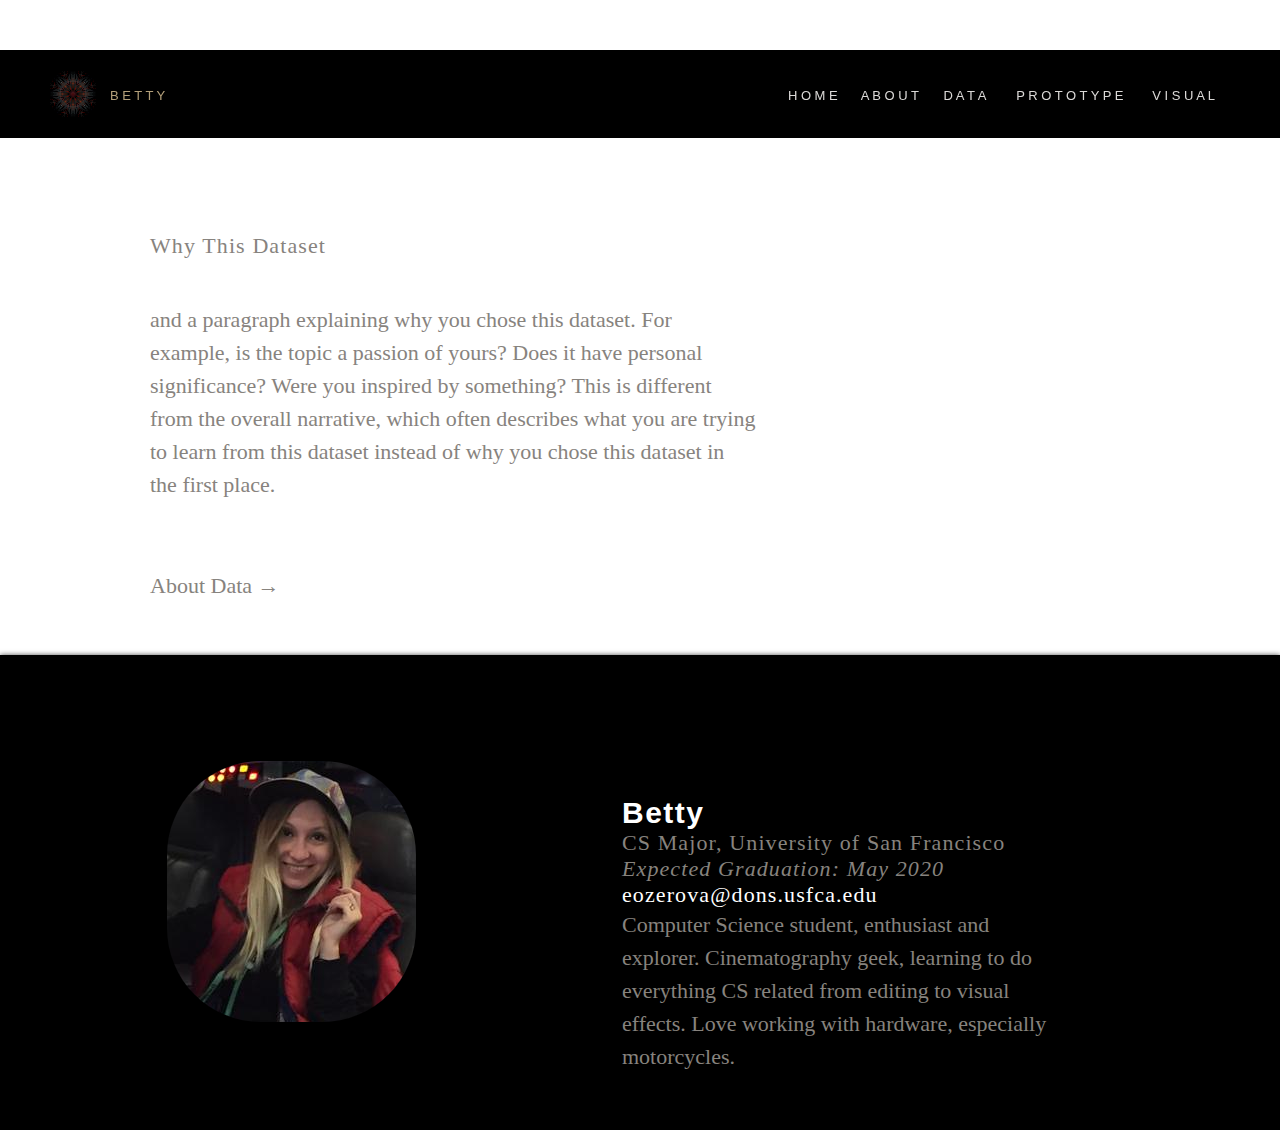
==== commit 8cac218c: "More styles and templates" ====
--- a/about.html
+++ b/about.html
@@ -41,12 +41,7 @@
     <div class="noop visual-focus-on" style="position:relative">
       <div id="SCROLL_TO_TOP" tabindex="-1" aria-label="top of page" role="region" style="height:0"></div>
       <div id="FONTS_CONTAINER"></div>
-      <div id="SITE_BACKGROUND" style="top: 50px; min-height: calc(100vh - 50px); height: 2015px; width: 980px;" class="siteBackground">
-        <div id="SITE_BACKGROUND_previous_noPrev" data-position="absolute" data-align="" data-fitting="" class="siteBackgroundprevious" style="width: 100%; height: 100%;">
-          <div id="SITE_BACKGROUNDpreviousImage" class="siteBackgroundpreviousImage"></div>
-          <div id="SITE_BACKGROUNDpreviousVideo" class="siteBackgroundpreviousVideo"></div>
-          <div id="SITE_BACKGROUND_previousOverlay_noPrev" class="siteBackgroundpreviousOverlay"></div>
-        </div>
+      <div id="SITE_BACKGROUND" style="top: 50px; min-height: calc(100vh - 50px); height: 515px; width: 980px;" class="siteBackground">
         <div id="SITE_BACKGROUND_current_do3fh_k8nvbq23_bg" style="top: 0px; background-color: rgb(255, 255, 255); position: absolute; width: 100%; height: 100%;" data-position="absolute" data-align="top" data-fitting="fill"
           class="siteBackgroundcurrent">
           <div id="SITE_BACKGROUND_currentImage_do3fh_k8nvbq23_bg" style="position: absolute; top: 0px; height: 100%; width: 100%;" data-type="bgimage" data-height="100%" class="siteBackgroundcurrentImage"
@@ -72,85 +67,55 @@
           </header>
 
           <main tabindex="-1" data-is-mobile="false" data-is-mesh="true" data-site-width="980" style="left:0;margin-left:0;width:100%;min-width:980px;top:0;bottom:;right:;position:" class="pc1" data-state="" id="PAGES_CONTAINER">
-            <div style="left:0" id="PAGES_CONTAINERscreenWidthBackground" class="pc1screenWidthBackground"></div>
+            <div style="left:0" id="PAGES_CONTAINERscreenWidthBackground" class="pc1screenWidthBackground">
+            </div>
             <div style="position:relative" id="PAGES_CONTAINERcenteredContent" class="pc1centeredContent">
-              <div style="display:none" id="PAGES_CONTAINERbg" class="pc1bg"></div>
+              <div style="display:none" id="PAGES_CONTAINERbg" class="pc1bg">
+              </div>
               <div style="position:relative" id="PAGES_CONTAINERinlineContent" class="pc1inlineContent">
                 <div style="width:100%">
                   <div data-ismobile="false" data-is-mesh-layout="true" style="height:100%;left:0;position:relative;top:;bottom:;right:" class="style-k8nvdzgb" id="do3fh">
-                    <div style="margin-left:calc((100% - 980px) / 2);width:980px" id="do3fhbg" class="style-k8nvdzgbbg"></div>
+                    <div style="margin-left:calc((100% - 980px) / 2);width:980px" id="do3fhbg" class="style-k8nvdzgbbg">
+                    </div>
                     <div class="style-k8nvdzgbinlineContent" id="do3fhinlineContent">
                       <div id="do3fhinlineContent-gridWrapper" data-mesh-internal="true">
-                        <div id="do3fhinlineContent-gridContainer" data-mesh-internal="true">
-                          <section style="left:0;width:100%;min-width:980px;height:auto;top:;bottom:;right:;position:;margin-left:0" data-responsive="true" data-is-screen-width="true" data-col-margin="0" data-row-margin="0" class="strc1"
-                            id="comp-ividcu8f">
-
-                            <div style="position:relative;width:calc(100% - 0px);min-width:980px" id="comp-ividcu8finlineContent" class="strc1inlineContent">
-                              <div style="position:relative;width:100%;left:0;flex:980;margin-left:0;min-width:980px;top:0;margin-top:0;margin-bottom:0;height:;display:flex;bottom:;right:" data-content-width="980" data-is-mesh="true" class="strc1"
-                                id="comp-ividcu8k">
-                                <div style="position: absolute; top: 0px; width: 100%; height: 100%; overflow: hidden; pointer-events: auto; left: 0px; right: 0px; bottom: 0px;" data-page-id="do3fh" data-enable-video="true" data-bg-effect-name=""
-                                  data-media-type="" data-use-clip-path="" data-needs-clipping="" data-wix-video-layout="true" class="strc1balata" id="comp-ividcu8kbalata">
-                                  <div style="position:absolute;width:100%;height:100%;top:0;background-color:rgba(0, 0, 0, 1)" class="bgColor" id="comp-ividcu8kbalatabgcolor">
-                                  </div>
-                                </div>
-                                <div style="width:100%;position:relative;top:0;bottom:0" class="strc1inlineContent" id="comp-ividcu8kinlineContent">
-                                  <div id="comp-ividcu8kinlineContent-gridWrapper" data-mesh-internal="true">
-                                    <div id="comp-ividcu8kinlineContent-gridContainer" data-mesh-internal="true">
-                                      <div data-packed="true" style="width: 712px; pointer-events: none;" class="txtNew" id="comp-ividcu8o">
-                                        <!-- <h2 class="font_2" style="line-height:1.5em;"><span style="letter-spacing:0.05em;">Daniel Russo</span></h2>
-
-                                        <h5 class="font_5" style="line-height:1.5em;"><span style="letter-spacing:0.05em;">Cinematographer, Filmmaker, Storyteller&nbsp;</span></h5> -->
-                                      </div>
-                                      <div data-packed="true" style="width: 606px; pointer-events: none;" class="txtNew" id="comp-ividcu8q">
-                                        <h6 class="font_6" style="line-height:1.5em;">
-                                          and a paragraph explaining why you chose this dataset.
-                                          For example, is the topic a passion of yours? Does it have personal significance? Were you inspired by something? This is different from the overall narrative, which often describes what you are trying to
-                                          learn from this dataset instead of why you chose this dataset in the first place.
-                                        </h6>
-                                      </div>
-                                      <div id="comp-ividcu8s" data-align="left" data-disabled="false" data-margin="0" data-should-use-flex="true" data-width="217" data-height="40" style="height: 40px; min-height: 30px; width: 217px;"
-                                        class="style-ivko0jau" data-state="desktop shouldUseFlex left"><a href="data.html" target="_self" id="comp-ividcu8slink" class="style-ivko0jaulink"><span style="margin-left:0" id="comp-ividcu8slabel"
-                                            class="style-ivko0jaulabel">Read More About Data → </span></a></div>
-                                    </div>
-                                  </div>
-                                </div>
+
+
+                        <div style="width:100%;position:relative;top:0;bottom:0" class="strc1inlineContent" id="comp-ividcu8kinlineContent">
+                          <div id="comp-ividcu8kinlineContent-gridWrapper" data-mesh-internal="true">
+                            <div id="comp-ividcu8kinlineContent-gridContainer" data-mesh-internal="true">
+
+                              <div data-packed="true" style="width: 712px; pointer-events: none;" class="txtNew" id="comp-ividcu8o">
+                                  <h2 class="font_6" style="line-height:1.5em;"><span style="letter-spacing:0.05em;">Why This Dataset</span></h2>
                               </div>
-                          </section>
-                          <section style="left:0;width:100%;min-width:980px;height:auto;top:;bottom:;right:;position:;margin-left:0" data-responsive="true" data-is-screen-width="true" data-col-margin="0" data-row-margin="0" class="strc1"
-                            id="comp-ividcu3u">
-                            <div style="position: absolute; top: 0px; width: calc(100% - 0px); height: 100%; overflow: hidden; pointer-events: auto; min-width: 980px; left: 0px; right: 0px; bottom: 0px;" data-page-id="do3fh" data-enable-video="true"
-                              data-bg-effect-name="" data-media-type="" data-use-clip-path="" data-needs-clipping="" data-wix-video-layout="true" class="strc1balata" id="comp-ividcu3ubalata">
-                              <div style="position:absolute;width:100%;height:100%;top:0;background-color:rgba(255, 255, 255, 1)" class="bgColor" id="comp-ividcu3ubalatabgcolor">
-                                <div style="width:100%;height:100%;position:absolute;top:0;background-image:;opacity:1" id="comp-ividcu3ubalatabgcoloroverlay" class="bgColoroverlay"></div>
+                              <div data-packed="true" style="width: 606px; pointer-events: none;" class="txtNew" id="comp-ividcu8q">
+                                <h6 class="font_6" style="line-height:1.5em;">
+                                  and a paragraph explaining why you chose this dataset.
+                                  For example, is the topic a passion of yours? Does it have personal significance? Were you inspired by something? This is different from the overall narrative, which often describes what you are trying to
+                                  learn from this dataset instead of why you chose this dataset in the first place.
+                                </h6>
                               </div>
+                              <div id="comp-ividcu8s" data-align="left" data-disabled="false" data-margin="0" data-should-use-flex="true" data-width="217" data-height="40" style="height: 40px; min-height: 30px; width: 217px;" class="style-ivko0jau"
+                                data-state="desktop shouldUseFlex left">
+                                <a href="data.html" target="_self" id="comp-ividcu8slink" class="style-ivko0jaulink">
+                                  <span style="margin-left:0" id="comp-ividcu8slabel" class="font_6">
+                                    About Data →
+                                  </span>
+                                </a>
+                              </div>
+
                             </div>
-                            <div style="position:relative;width:calc(100% - 0px);min-width:980px" id="comp-ividcu3uinlineContent" class="strc1inlineContent">
-                              <div style="position:relative;width:100%;left:0;flex:332;margin-left:0;min-width:332px;top:0;margin-top:0;margin-bottom:0;height:;display:flex;bottom:;right:" data-content-width="332" data-is-mesh="true" class="strc1"
-                                id="comp-ividcu4c">
-                                <div style="position: absolute; top: 0px; width: 100%; height: 100%; overflow: hidden; pointer-events: auto; left: 0px; right: 0px; bottom: 0px;" data-page-id="do3fh" data-enable-video="true" data-bg-effect-name=""
-                                  data-media-type="" data-use-clip-path="" data-needs-clipping="" data-wix-video-layout="true" class="strc1balata" id="comp-ividcu4cbalata">
-                                  <div style="position:absolute;width:100%;height:100%;top:0;background-color:transparent" class="bgColor" id="comp-ividcu4cbalatabgcolor">
-                                    <div style="width:100%;height:100%;position:absolute;top:0;background-image:;opacity:1" id="comp-ividcu4cbalatabgcoloroverlay" class="bgColoroverlay"></div>
-                                  </div>
-                                </div>
-                                <div style="width:100%;position:relative;top:0;bottom:0" class="strc1inlineContent" id="comp-ividcu4cinlineContent">
-                                  <style id="comp-ividcu4c-mesh-styles">
-
-                                  </style>
-
-                                  <div id="comp-ividcu4cinlineContent-gridWrapper" data-mesh-internal="true">
-                                    <div id="comp-ividcu4cinlineContent-gridContainer" data-mesh-internal="true">
-
-                                      <div data-packed="true" style="width: 199px; pointer-events: none; opacity: 0;" class="txtNew" id="comp-ividcu5n">
-                                        <p class="font_8" style="line-height:1.5em; text-align:center;"><span class="color_13"><span style="letter-spacing:0.05em;"><a href="https://betlakes.wixsite.com/mysite-1" target="_self"
-                                                data-anchor="dataItem-ividcu601">I'm a paragraph. Click here to add your own text and edit me.</a></span></span></p>
-                                      </div>
-                                    </div>
-                                  </div>
+                          </div>
+                        </div>
+                      </div>
+                    </div>
+                  </div>
+                </div>
+              </div>
+            </div>
           </main>
 
           <!-- black footer -->
-
           <footer style="bottom:auto;left:0;margin-left:0;width:100%;min-width:980px;top:;right:;position:" class="style-k8nvc4vq_footer style-k8nvc4vq" tabindex="-1" data-site-width="980" data-fixedposition="false" data-isrunninginmobile="false"
             data-is-absolute-layout="false" data-state=" " id="SITE_FOOTER">
             <div style="left:0;width:100%" id="SITE_FOOTERscreenWidthBackground" class="style-k8nvc4vqscreenWidthBackground">
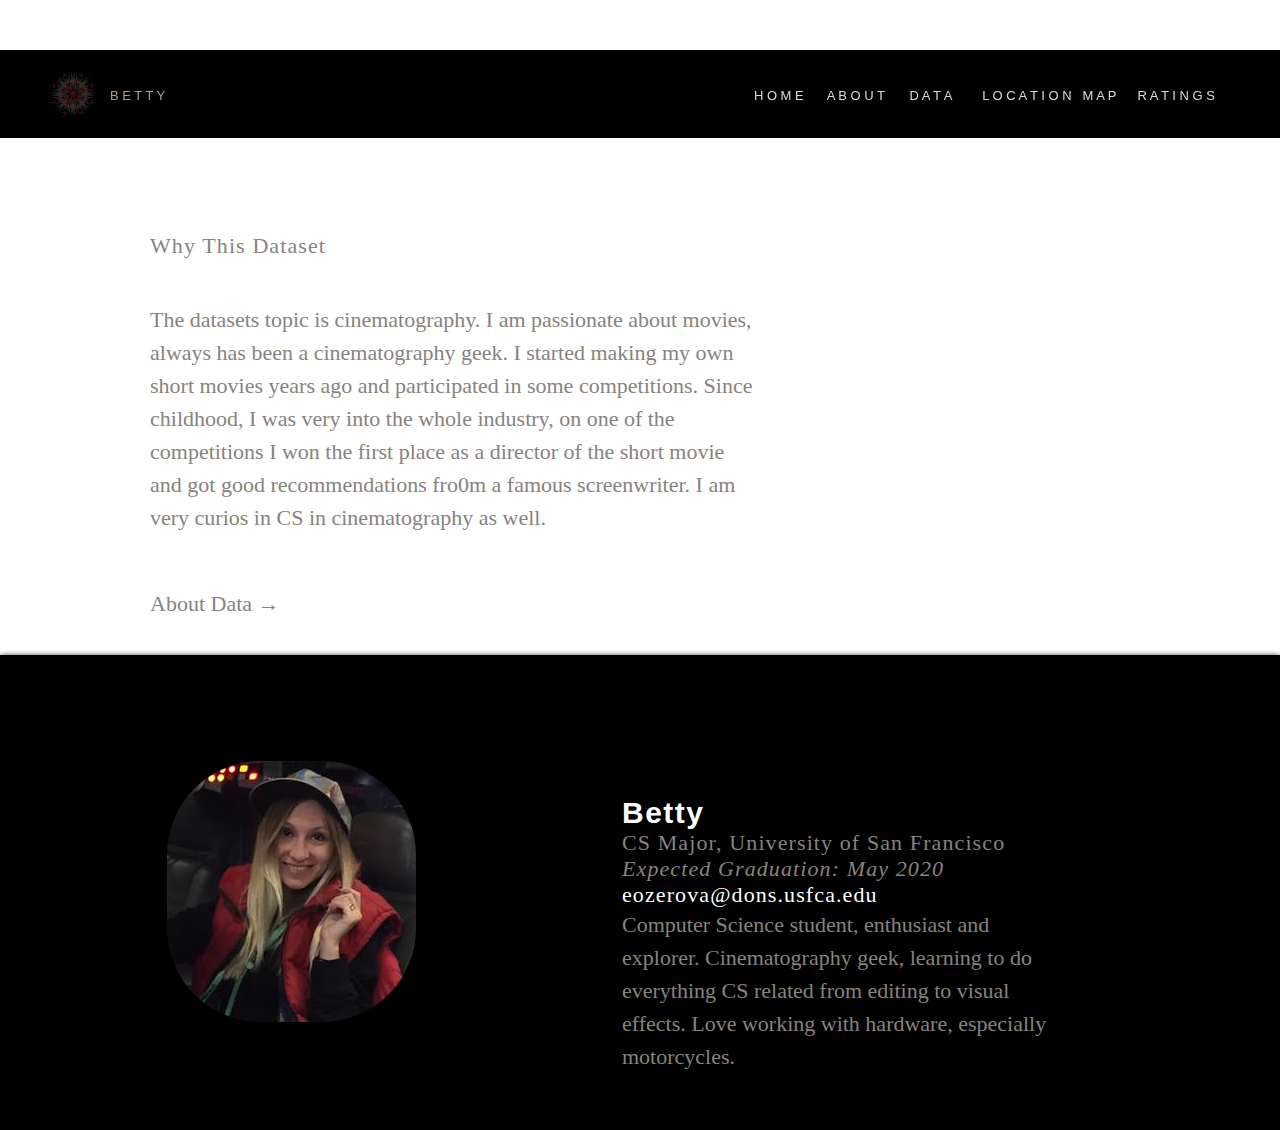
==== commit 896b0539: "Added prototypes and writeups" ====
--- a/about.html
+++ b/about.html
@@ -29,8 +29,6 @@
 
 
 <body class="" data-js-loaded="true" style="">
-
-
 
   <div id="SITE_CONTAINER">
     <style type="text/css" data-styleid="uploadedFonts"></style>
@@ -90,12 +88,12 @@
                               </div>
                               <div data-packed="true" style="width: 606px; pointer-events: none;" class="txtNew" id="comp-ividcu8q">
                                 <h6 class="font_6" style="line-height:1.5em;">
-                                  and a paragraph explaining why you chose this dataset.
-                                  For example, is the topic a passion of yours? Does it have personal significance? Were you inspired by something? This is different from the overall narrative, which often describes what you are trying to
-                                  learn from this dataset instead of why you chose this dataset in the first place.
+                                  The datasets topic is cinematography. I am passionate about movies, always has been a cinematography geek. I started making my own short movies years ago and participated in some competitions.
+                                  Since childhood, I was very into the whole industry, on one of the competitions I won the first place as a director of the short movie and got good recommendations fro0m a famous screenwriter.
+                                  I am very curios in CS in cinematography as well.
                                 </h6>
                               </div>
-                              <div id="comp-ividcu8s" data-align="left" data-disabled="false" data-margin="0" data-should-use-flex="true" data-width="217" data-height="40" style="height: 40px; min-height: 30px; width: 217px;" class="style-ivko0jau"
+                              <div id="comp-ividcu8s" data-align="left" data-disabled="false" data-margin="0" data-should-use-flex="true" data-width="217" data-height="20" style="height: 10px; min-height: 10px; width: 217px;" class="style-ivko0jau"
                                 data-state="desktop shouldUseFlex left">
                                 <a href="data.html" target="_self" id="comp-ividcu8slink" class="style-ivko0jaulink">
                                   <span style="margin-left:0" id="comp-ividcu8slabel" class="font_6">
@@ -192,20 +190,20 @@
                   </div>
                 </a></li>
               <li data-direction="ltr" data-listposition="right" data-data-id="dataItem-ivhzdnii" class="ddm1repeaterButton" data-state="menu  idle link notMobile" id="comp-ivgjuufw2" data-original-gap-between-text-and-btn="10" aria-hidden="false"
-                style="width: 113px; height: 30px; position: relative; box-sizing: border-box; overflow: visible;"><a data-listposition="right" aria-haspopup="false" href="prototype.html" target="_self" data-keep-roots="true" data-anchor-comp-id=""
+                style="width: 130px; height: 30px; position: relative; box-sizing: border-box; overflow: visible;"><a data-listposition="right" aria-haspopup="false" href="locations.html" target="_self" data-keep-roots="true" data-anchor-comp-id=""
                   data-anchor="dataItem-ividcu8d" id="comp-ivgjuufw2linkElement" class="ddm1repeaterButtonlinkElement">
                   <div class="ddm1repeaterButton_gapper">
                     <div style="text-align:right" id="comp-ivgjuufw2bg" class="ddm1repeaterButtonbg">
-                      <p style="text-align: right; line-height: 30px;" id="comp-ivgjuufw2label" class="ddm1repeaterButtonlabel">P R O T O T Y P E</p>
+                      <p style="text-align: right; line-height: 30px;" id="comp-ivgjuufw2label" class="ddm1repeaterButtonlabel">L O C A T I O N &nbsp; M A P</p>
                     </div>
                   </div>
                 </a></li>
               <li data-direction="ltr" data-listposition="right" data-data-id="dataItem-ivhzdnii" class="ddm1repeaterButton" data-state="menu  idle link notMobile" id="comp-ivgjuufw2" data-original-gap-between-text-and-btn="10" aria-hidden="false"
-                style="width: 113px; height: 30px; position: relative; box-sizing: border-box; overflow: visible;"><a data-listposition="right" aria-haspopup="false" href="visual.html" target="_self" data-keep-roots="true" data-anchor-comp-id=""
+                style="width: 130px; height: 30px; position: relative; box-sizing: border-box; overflow: visible;"><a data-listposition="right" aria-haspopup="false" href="ratings.html" target="_self" data-keep-roots="true" data-anchor-comp-id=""
                   data-anchor="dataItem-ividcu8d" id="comp-ivgjuufw2linkElement" class="ddm1repeaterButtonlinkElement">
                   <div class="ddm1repeaterButton_gapper">
                     <div style="text-align:right" id="comp-ivgjuufw2bg" class="ddm1repeaterButtonbg">
-                      <p style="text-align: right; line-height: 30px;" id="comp-ivgjuufw2label" class="ddm1repeaterButtonlabel">V I S U A L</p>
+                      <p style="text-align: right; line-height: 30px;" id="comp-ivgjuufw2label" class="ddm1repeaterButtonlabel">R A T I N G S</p>
                     </div>
                   </div>
                 </a></li>
@@ -238,7 +236,7 @@
             </div>
           </a></div>
         <div id="comp-ivhrfpvn" data-align="left" data-disabled="false" data-margin="0" data-should-use-flex="true" data-width="224" data-height="40" style="z-index: 50; height: 40px; min-height: 18px; width: 224px;" class="b3"
-          data-state="desktop shouldUseFlex left"><a href="https://betlakes.wixsite.com/mysite-1" target="_self" id="comp-ivhrfpvnlink" class="b3link"><span style="margin-left:0" id="comp-ivhrfpvnlabel" class="b3label">B E T T Y</span></a></div>
+          data-state="desktop shouldUseFlex left"><a href="index.html" target="_self" id="comp-ivhrfpvnlink" class="b3link"><span style="margin-left:0" id="comp-ivhrfpvnlabel" class="b3label">B E T T Y</span></a></div>
       </div>
     </div>
   </div>
--- a/css/font.css
+++ b/css/font.css
@@ -8,6 +8,8 @@
 .font_8 {font: normal normal normal 16px/1.4em didot-w01-italic,serif ;color:#FFFFFF;}
 .font_9 {font: normal normal normal 14px/1.4em avenir-lt-w01_35-light1475496,sans-serif ;color:#FFFFFF;}
 .font_10 {font: normal normal normal 12px/1.4em din-next-w01-light,din-next-w02-light,din-next-w10-light,sans-serif ;color:#DBD9D7;}
+.font_11 {font: normal normal normal 18px/1.4em didot-w01-italic,serif ;color:#87837E;}
+.font_12 {font: normal normal normal 20px/1.4em didot-w01-italic,serif ;color:#87837E;}
 
 
 .backcolor_0 {background-color: #FFFFFF;}
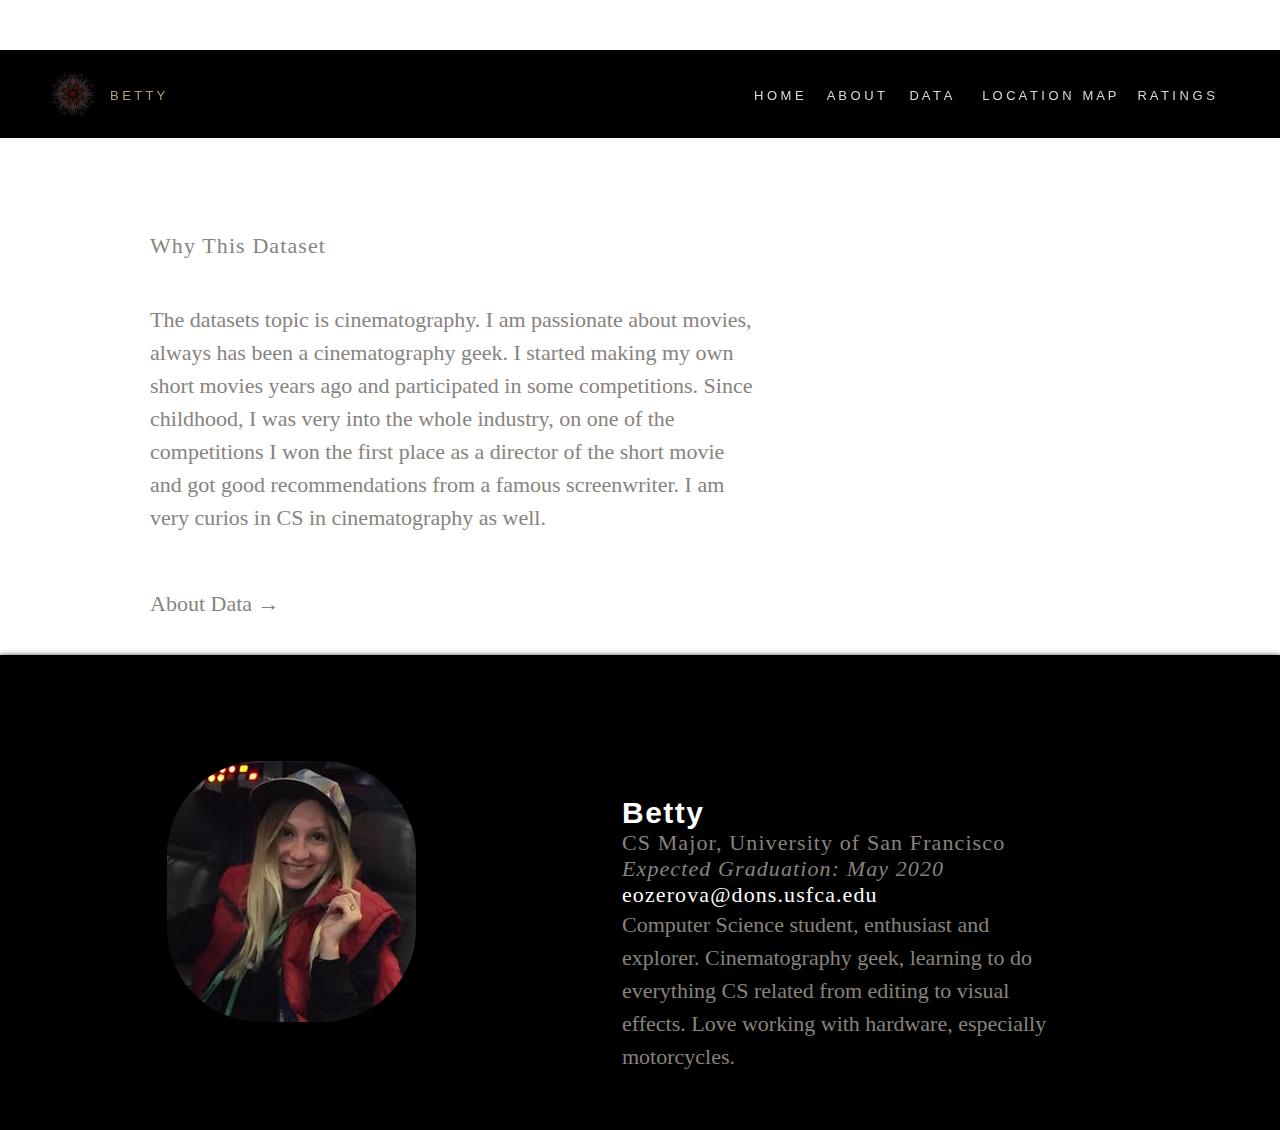
==== commit 714078c2: "Added more writeups" ====
--- a/about.html
+++ b/about.html
@@ -89,7 +89,7 @@
                               <div data-packed="true" style="width: 606px; pointer-events: none;" class="txtNew" id="comp-ividcu8q">
                                 <h6 class="font_6" style="line-height:1.5em;">
                                   The datasets topic is cinematography. I am passionate about movies, always has been a cinematography geek. I started making my own short movies years ago and participated in some competitions.
-                                  Since childhood, I was very into the whole industry, on one of the competitions I won the first place as a director of the short movie and got good recommendations fro0m a famous screenwriter.
+                                  Since childhood, I was very into the whole industry, on one of the competitions I won the first place as a director of the short movie and got good recommendations from a famous screenwriter.
                                   I am very curios in CS in cinematography as well.
                                 </h6>
                               </div>
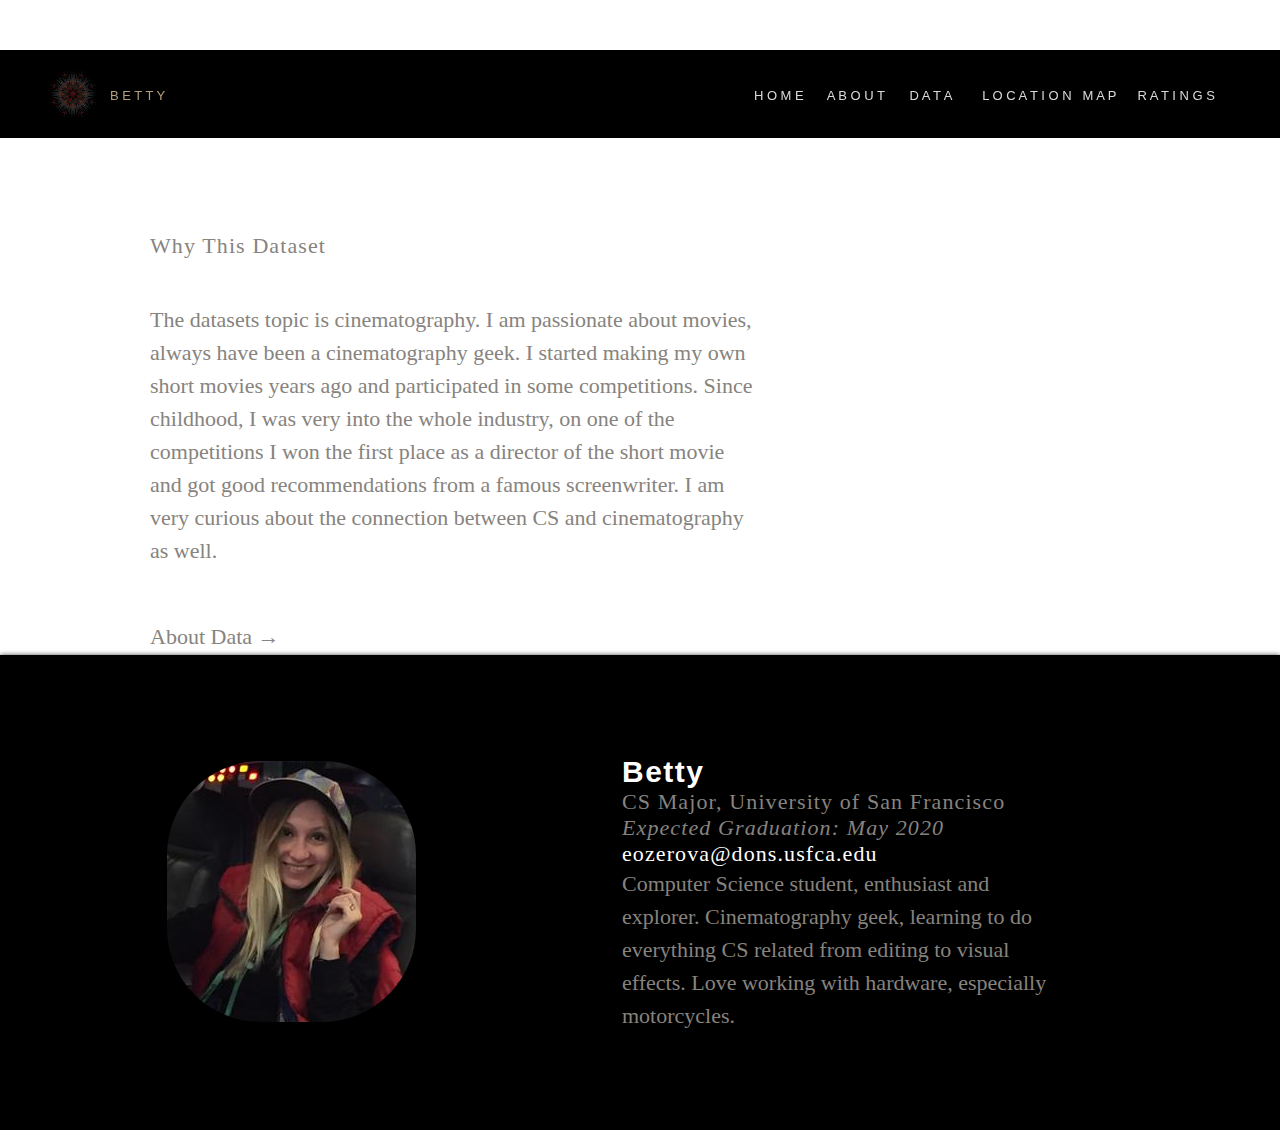
==== commit 7af83ab6: "Added writeups and color changes" ====
--- a/about.html
+++ b/about.html
@@ -88,9 +88,9 @@
                               </div>
                               <div data-packed="true" style="width: 606px; pointer-events: none;" class="txtNew" id="comp-ividcu8q">
                                 <h6 class="font_6" style="line-height:1.5em;">
-                                  The datasets topic is cinematography. I am passionate about movies, always has been a cinematography geek. I started making my own short movies years ago and participated in some competitions.
+                                  The datasets topic is cinematography. I am passionate about movies, always have been a cinematography geek. I started making my own short movies years ago and participated in some competitions.
                                   Since childhood, I was very into the whole industry, on one of the competitions I won the first place as a director of the short movie and got good recommendations from a famous screenwriter.
-                                  I am very curios in CS in cinematography as well.
+                                  I am very curious about the connection between CS and cinematography as well.
                                 </h6>
                               </div>
                               <div id="comp-ividcu8s" data-align="left" data-disabled="false" data-margin="0" data-should-use-flex="true" data-width="217" data-height="20" style="height: 10px; min-height: 10px; width: 217px;" class="style-ivko0jau"
--- a/css/style_footer.css
+++ b/css/style_footer.css
@@ -41,7 +41,7 @@
 
 #comp-jtfr9hekinlineContent-gridContainer > [id$="-rotated-wrapper"] > * {
     pointer-events: auto;
-}</style><div id="comp-jtfr9hekinlineContent-gridWrapper" data-mesh-internal="true"><div id="comp-jtfr9hekinlineContent-gridContainer" data-mesh-internal="true"><div data-is-responsive="false" style="top:;bottom:;left:;right:;position:" class="style-jtfr9hg2" id="comp-jtfr9hfy"><form class="style-jtfr9hg2form" id="comp-jtfr9hfyform"><style id="comp-jtfr9hfy-mesh-styles">
+}
 
 #comp-jtfr9hfyform {
     height: auto;
@@ -165,7 +165,7 @@
 
 #comp-jtfr9hek {
 position: relative;
-margin: 141px 0px 19px calc((100% - 980px) * 0.5);
+margin: 100px 0px 19px calc((100% - 980px) * 0.5);
 left: 472px;
 grid-area: 1 / 1 / 5 / 2;
 justify-self: start;
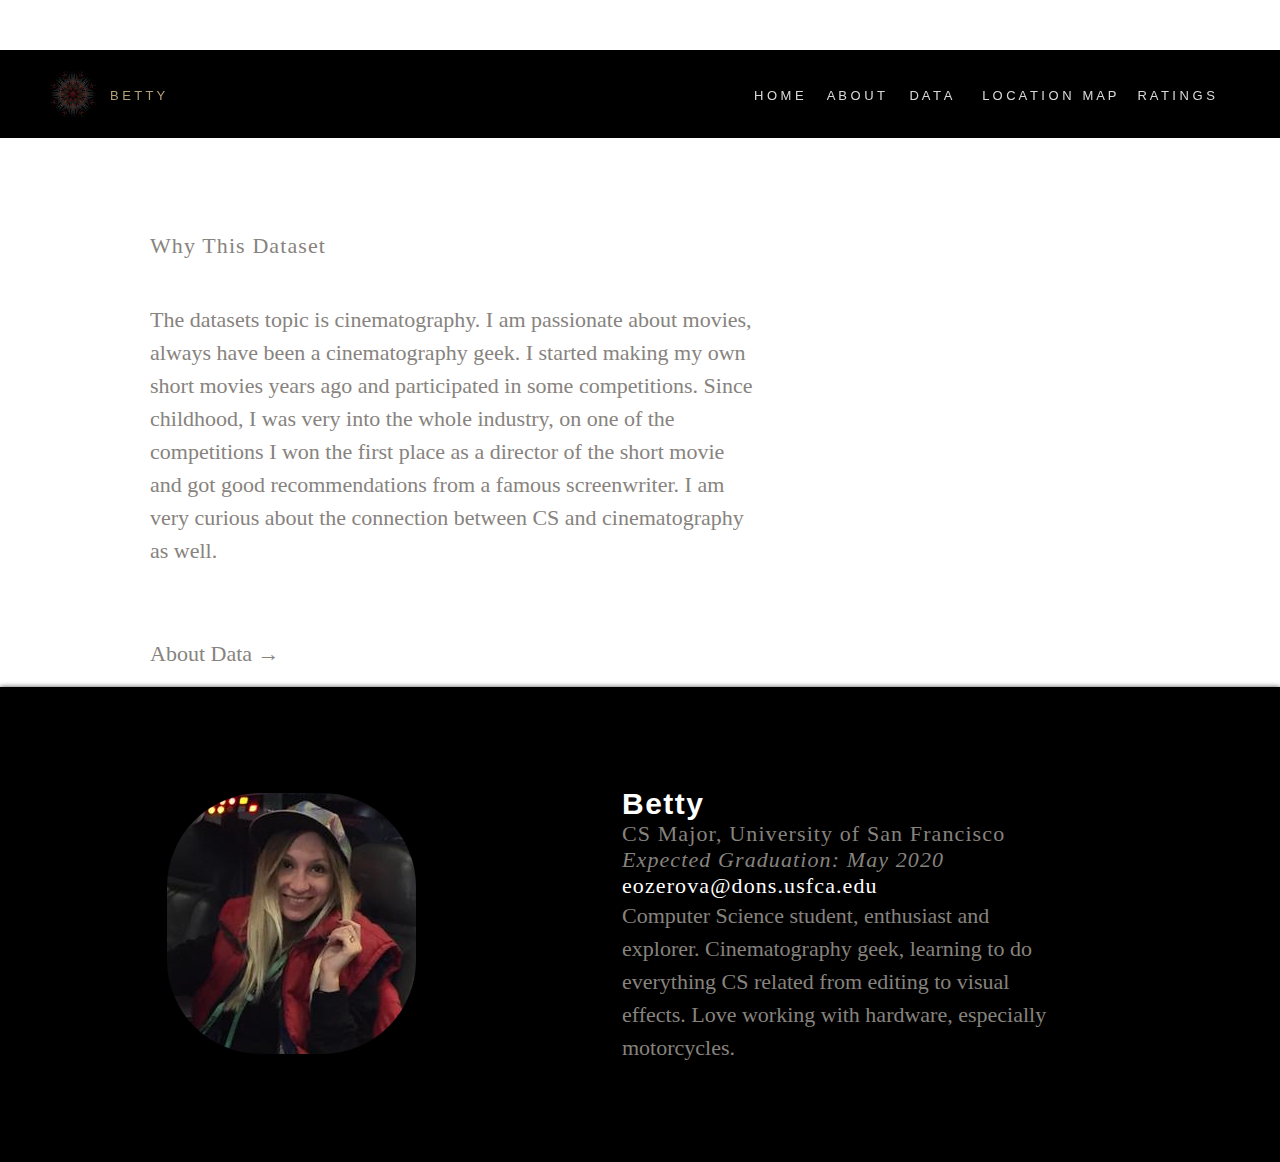
==== commit 294293c5: "Added one space for style, can wait till next release" ====
--- a/about.html
+++ b/about.html
@@ -93,7 +93,7 @@
                                   I am very curious about the connection between CS and cinematography as well.
                                 </h6>
                               </div>
-                              <div id="comp-ividcu8s" data-align="left" data-disabled="false" data-margin="0" data-should-use-flex="true" data-width="217" data-height="20" style="height: 10px; min-height: 10px; width: 217px;" class="style-ivko0jau"
+                              <div id="comp-ividcu8s" data-align="left" data-disabled="false" data-margin="0" data-should-use-flex="true" data-width="217" data-height="45" style="height: 40px; min-height: 45px; width: 217px;" class="style-ivko0jau"
                                 data-state="desktop shouldUseFlex left">
                                 <a href="data.html" target="_self" id="comp-ividcu8slink" class="style-ivko0jaulink">
                                   <span style="margin-left:0" id="comp-ividcu8slabel" class="font_6">
@@ -101,7 +101,6 @@
                                   </span>
                                 </a>
                               </div>
-
                             </div>
                           </div>
                         </div>
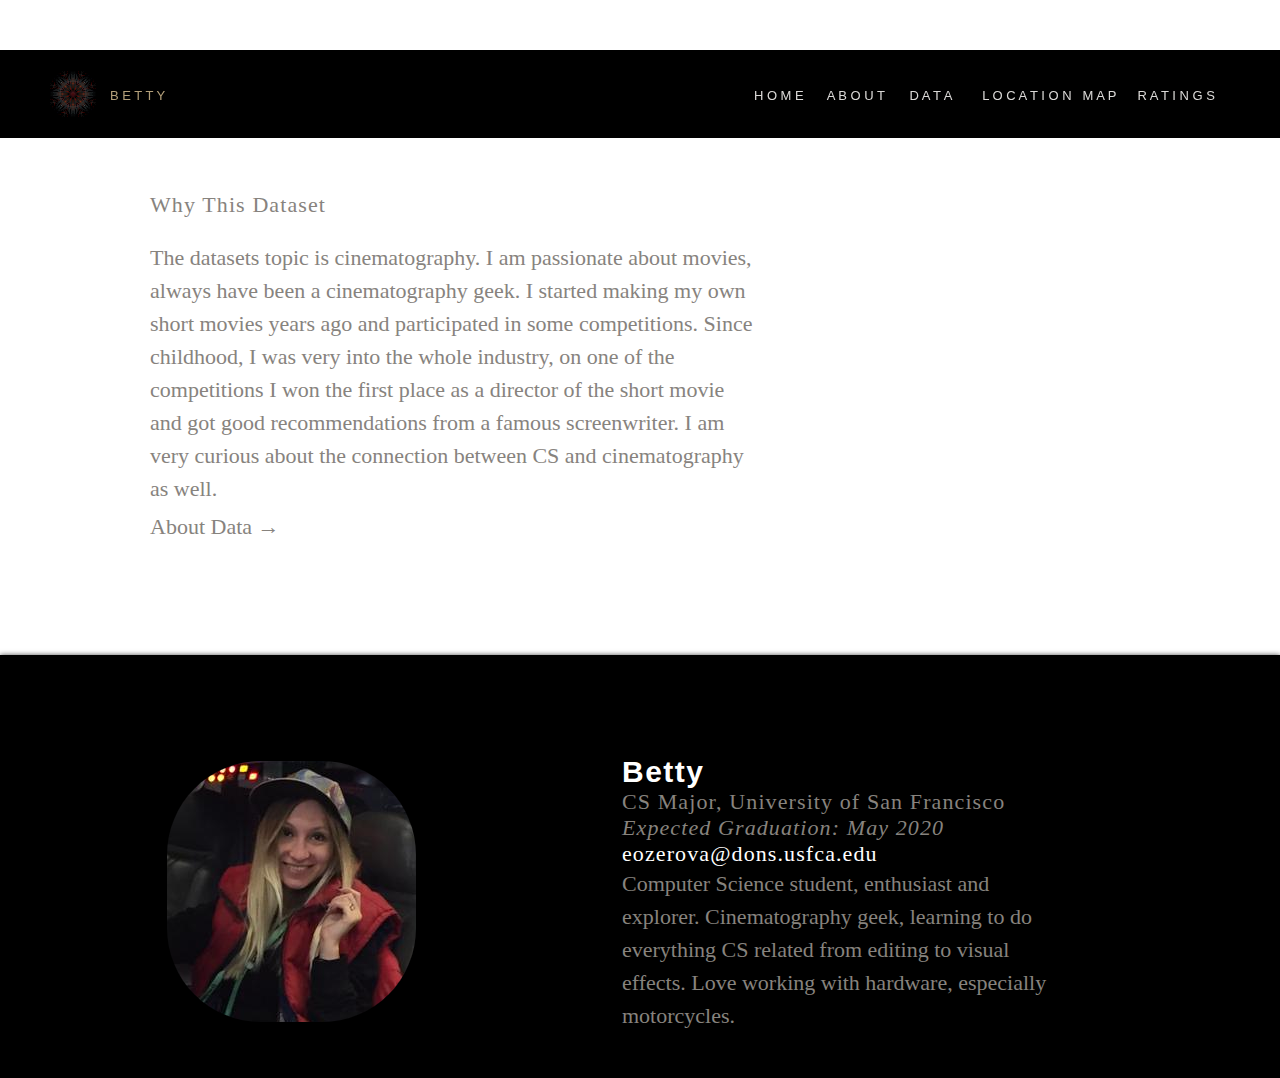
==== commit 07cce4c9: "Added writeups and new functionality" ====
--- a/about.html
+++ b/about.html
@@ -7,7 +7,7 @@
   <meta charset="utf-8">
   <meta name="viewport" content="width=device-width, initial-scale=1">
 
-  <title>Final Project</title>
+  <title>Movies World</title>
 
   <!-- Add all stylesheets -->
   <link href="css/viewerMainStyle.css" rel="stylesheet">
@@ -26,6 +26,9 @@
   <link href="css/font.css" rel="stylesheet">
   <link href="css/notusedyet/style2.css" rel="stylesheet">
   <link href="css/notusedyet/useless.css" rel="stylesheet">
+  <link rel="shortcut icon" type="image/x-icon" href="favicon.ico">
+
+</head>
 
 
 <body class="" data-js-loaded="true" style="">
@@ -84,7 +87,7 @@
                             <div id="comp-ividcu8kinlineContent-gridContainer" data-mesh-internal="true">
 
                               <div data-packed="true" style="width: 712px; pointer-events: none;" class="txtNew" id="comp-ividcu8o">
-                                  <h2 class="font_6" style="line-height:1.5em;"><span style="letter-spacing:0.05em;">Why This Dataset</span></h2>
+                                <h2 class="font_6" style="line-height:1.5em;"><span style="letter-spacing:0.05em;">Why This Dataset</span></h2>
                               </div>
                               <div data-packed="true" style="width: 606px; pointer-events: none;" class="txtNew" id="comp-ividcu8q">
                                 <h6 class="font_6" style="line-height:1.5em;">
--- a/css/style_blocks.css
+++ b/css/style_blocks.css
@@ -76,7 +76,7 @@
 
 #comp-ividcu8o {
   position: relative;
-  margin: 91px 0px 41px calc((100% - 980px) * 0.5);
+  margin: 50px 0px 20px calc((100% - 980px) * 0.5);
   left: 0px;
   grid-area: 1 / 1 / 2 / 2;
   justify-self: start;
@@ -85,7 +85,7 @@
 
 #comp-ividcu8q {
   position: relative;
-  margin: 0px 0px 65px calc((100% - 980px) * 0.5);
+  margin: 0px 0px 0px calc((100% - 980px) * 0.5);
   left: 0px;
   grid-area: 2 / 1 / 3 / 2;
   justify-self: start;
--- a/css/style_footer.css
+++ b/css/style_footer.css
@@ -131,7 +131,6 @@
 display: grid;
 height: auto;
 width: 100%;
-min-height: 475px;
 grid-template-rows: min-content min-content min-content min-content 1fr;
 grid-template-columns: 100%;
 }
